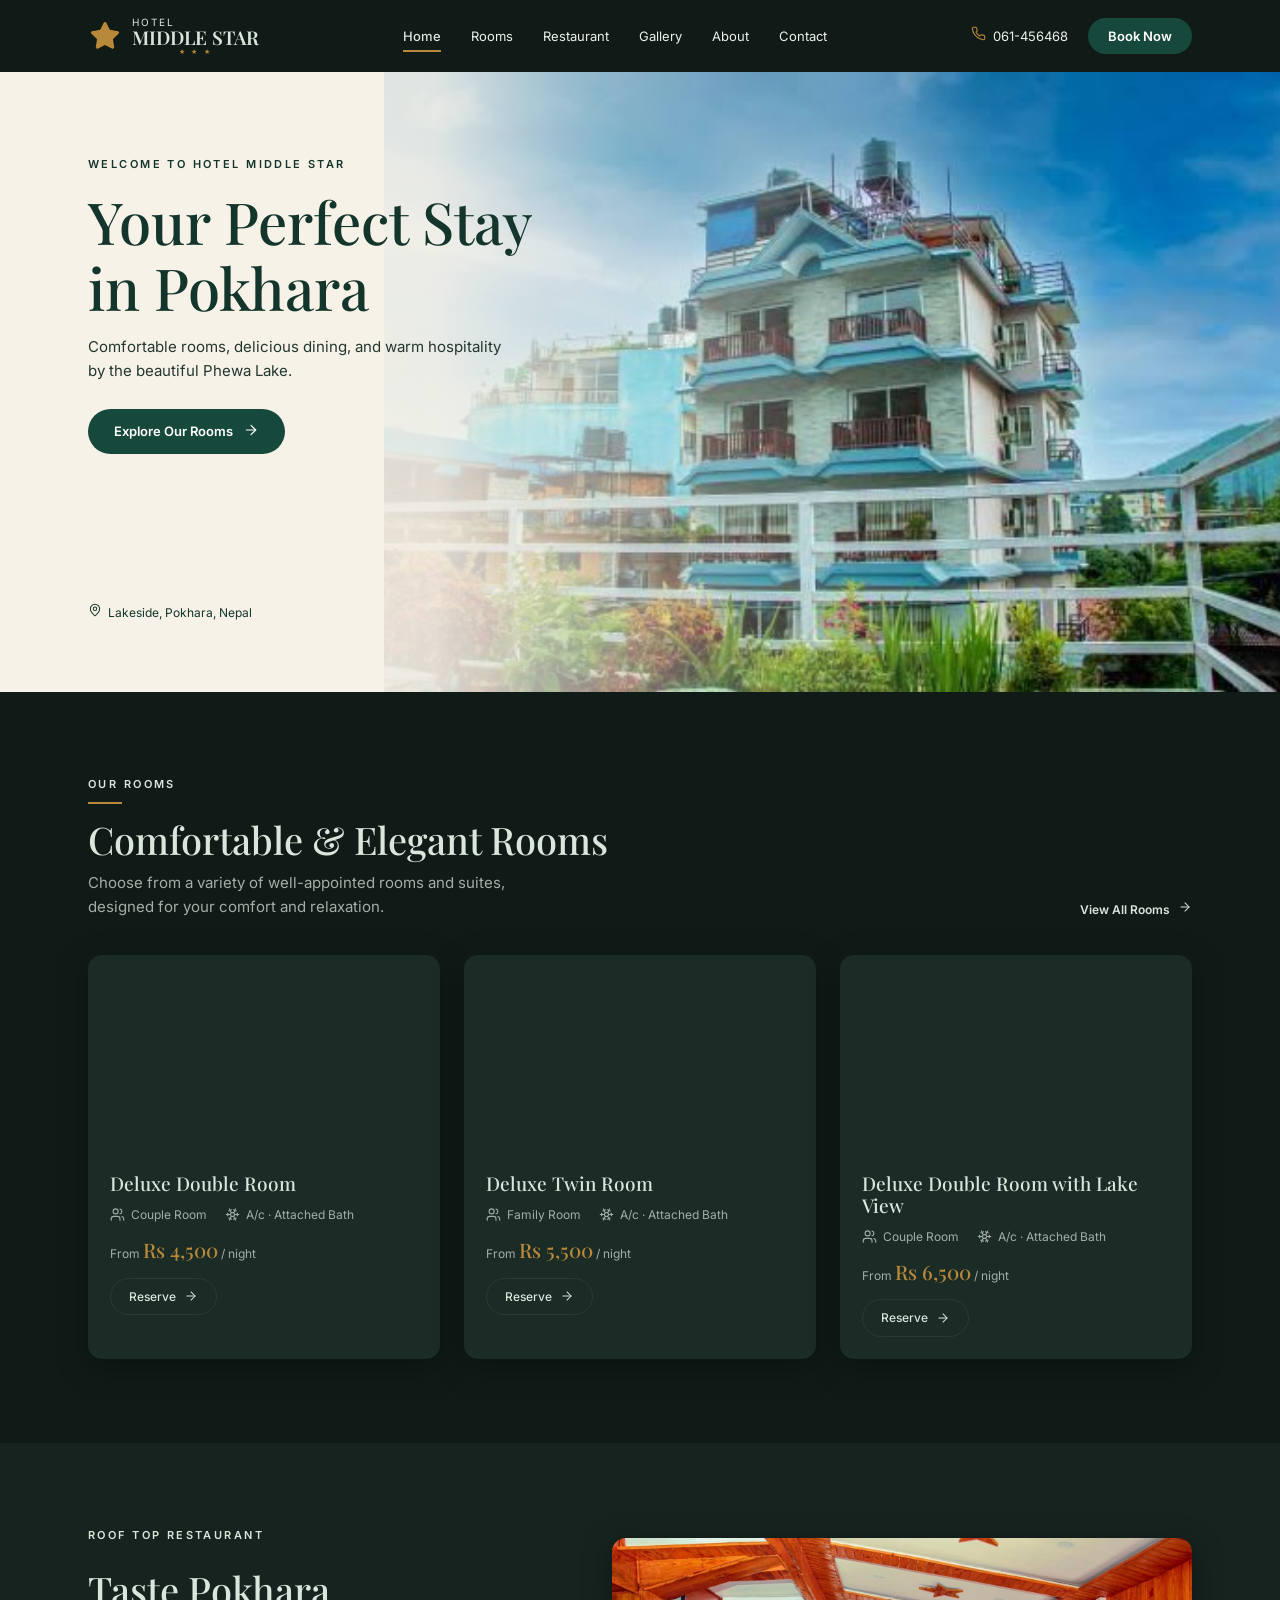
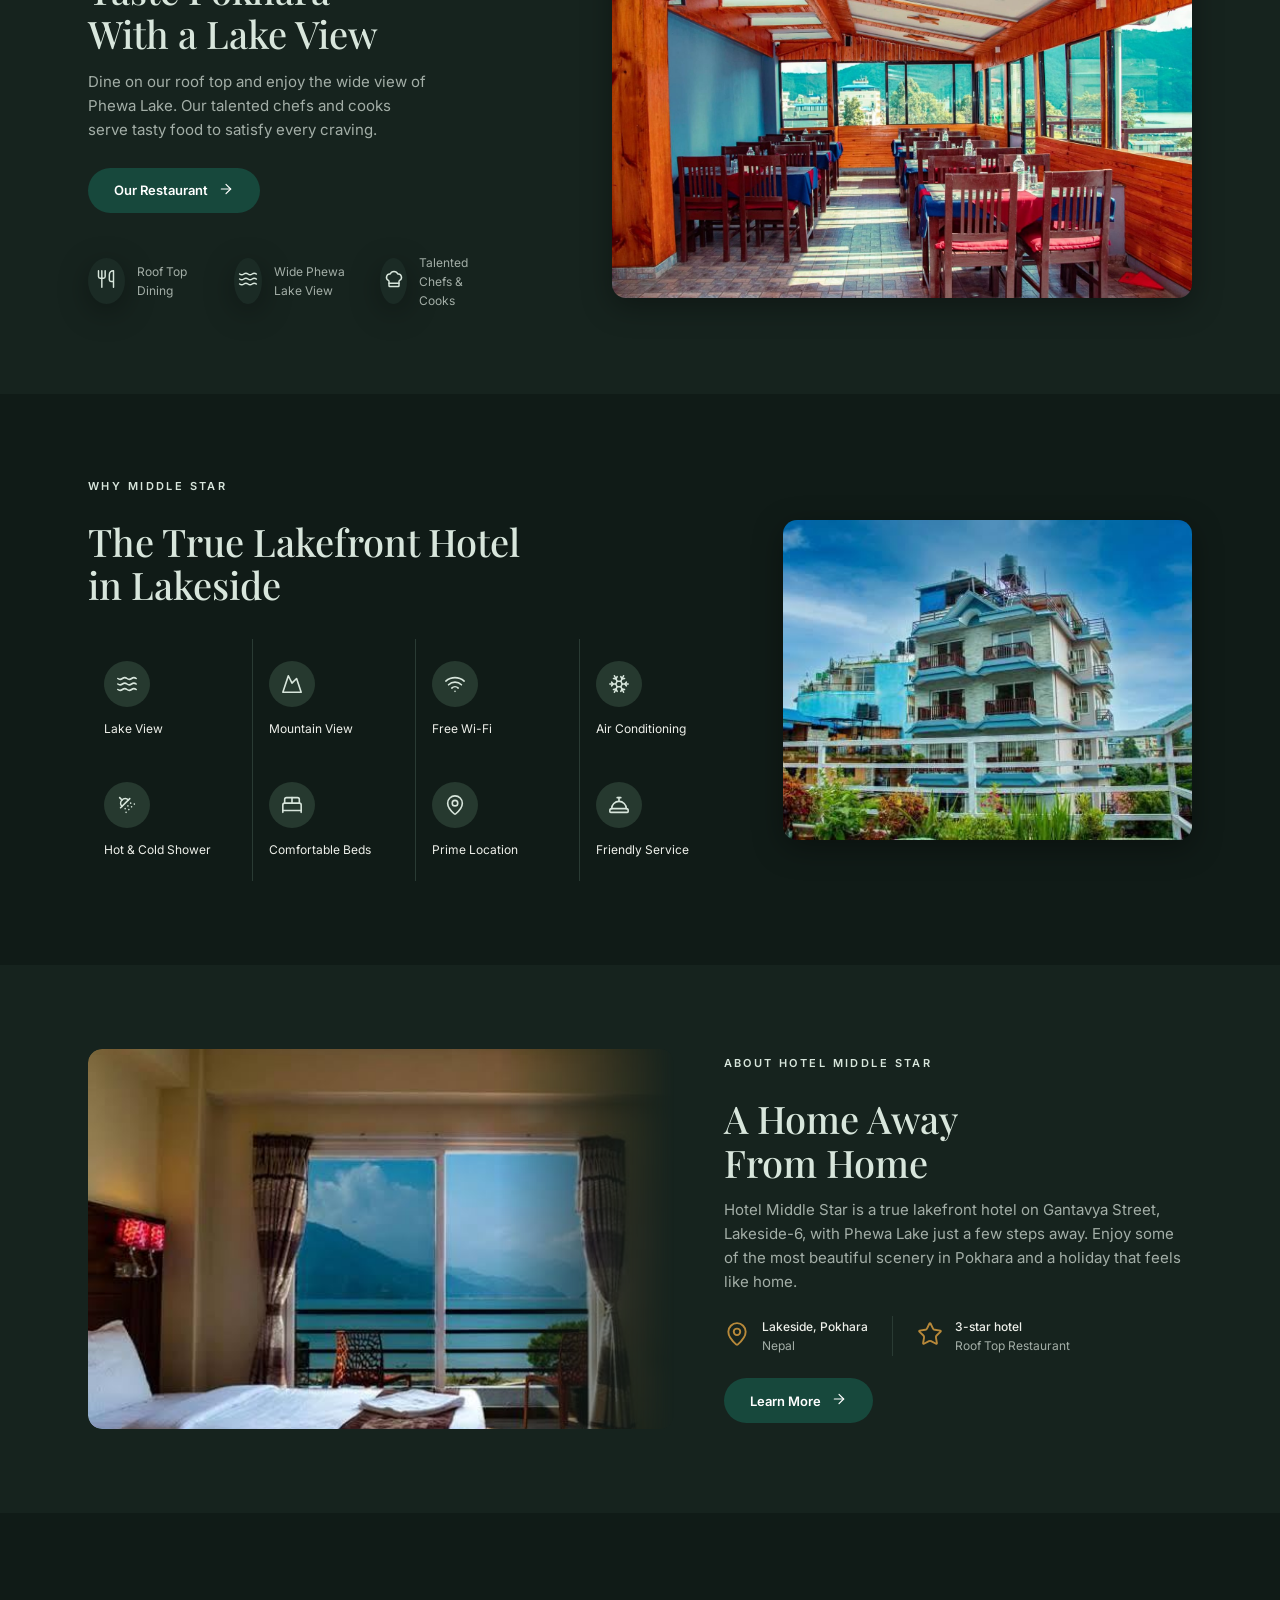
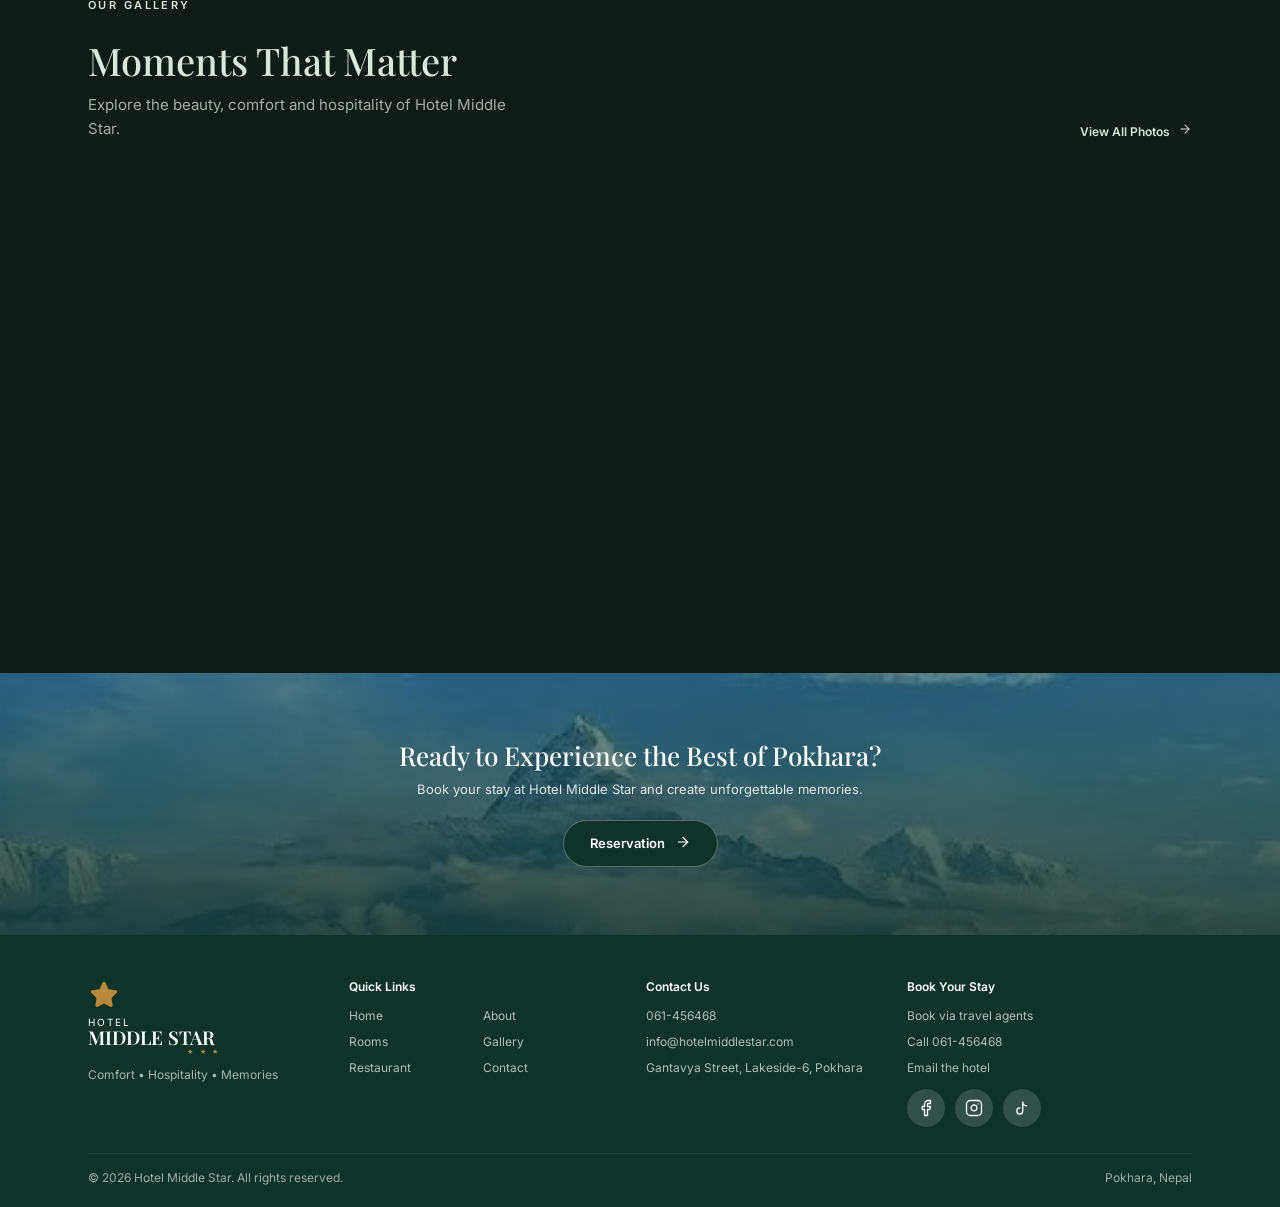
==== index.html @ 72f75390 "Hotel Middle Star" ====
<!DOCTYPE html>
<!--
  HOTEL MIDDLE STAR - PROJECT STRUCTURE
  ------------------------------------------------------------
  PAGES (one HTML file each):
    index.html  rooms.html  restaurant.html  gallery.html  about.html  contact.html  404.html
  The header, footer and booking blocks are repeated in every file: if you change the menu or
  footer, change it in all pages (search for "HEADER" and "FOOTER" comments).

  manifest.webmanifest    makes the site installable as an app
  sw.js                     service worker: offline support
  robots.txt, sitemap.xml search engine files
  assets/
    css/    fonts.css base.css layout.css hero.css photos.css
            components.css animations.css responsive.css   (loaded in this order)
    js/     main.js         animations, menu, gallery, FAQ, offline registration
    images/ logo.png favicon.png icon-*.png and the hotel photos
    fonts/ Inter + Playfair Display (woff2, self-hosted)
-->
<html lang="en">
<head>
  <meta charset="utf-8">
  <meta name="viewport" content="width=device-width, initial-scale=1, viewport-fit=cover">
  <title>Hotel Middle Star – Pokhara</title>
  <meta name="description" content="Hotel Middle Star is a true lakefront hotel on Gantavya Street, Lakeside, Pokhara. Lake-view rooms, a roof top restaurant and easy booking.">
  <meta name="robots" content="index,follow">
  <meta name="referrer" content="strict-origin-when-cross-origin">
  <meta name="theme-color" content="#17483c">
  <link rel="canonical" href="https://www.hotelmiddlestar.com/">
  <link rel="icon" href="assets/images/favicon.png" type="image/png">
  <link rel="apple-touch-icon" href="assets/images/icon-192.png">
  <link rel="manifest" href="manifest.webmanifest">
  
  <meta property="og:type" content="website">
  <meta property="og:site_name" content="Hotel Middle Star">
  <meta property="og:title" content="Hotel Middle Star – Pokhara">
  <meta property="og:description" content="Hotel Middle Star is a true lakefront hotel on Gantavya Street, Lakeside, Pokhara. Lake-view rooms, a roof top restaurant and easy booking.">
  <meta property="og:url" content="https://www.hotelmiddlestar.com/">
  <meta property="og:image" content="https://www.hotelmiddlestar.com/assets/images/hotel-exterior.jpg">
  
  <meta name="twitter:card" content="summary_large_image">
  
  <link rel="preload" href="assets/fonts/inter-latin-400-normal.woff2" as="font" type="font/woff2" crossorigin>
  <link rel="preload" href="assets/fonts/playfair-display-latin-500-normal.woff2" as="font" type="font/woff2" crossorigin>
  
  <!-- Styles: order matters (later files can override earlier ones) -->
  <link rel="stylesheet" href="assets/css/fonts.css">
  <link rel="stylesheet" href="assets/css/base.css">
  <link rel="stylesheet" href="assets/css/layout.css">
  <link rel="stylesheet" href="assets/css/hero.css">
  <link rel="stylesheet" href="assets/css/photos.css">
  <link rel="stylesheet" href="assets/css/components.css">
  <link rel="stylesheet" href="assets/css/animations.css">
  <link rel="stylesheet" href="assets/css/responsive.css">
  
  <noscript>
    <style>
      .rv { opacity: 1 !important; transform: none !important; }
      .iw .sc { clip-path: none !important; }
    </style>
  </noscript>
  
  <!-- Structured data for Google (hotel name, address, phone, amenities) -->
  <script type="application/ld+json">
    {
      "@context": "https://schema.org",
      "@type": "Hotel",
      "name": "Hotel Middle Star",
      "url": "https://www.hotelmiddlestar.com/",
      "description": "A true lakefront hotel on Gantavya Street, Lakeside, Pokhara, with lake-view rooms and a roof top restaurant.",
      "telephone": "+977-61-456468",
      "email": "info@hotelmiddlestar.com",
      "starRating": {
        "@type": "Rating",
        "ratingValue": "3"
      },
      "address": {
        "@type": "PostalAddress",
        "streetAddress": "Gantavya Street, Lakeside-6",
        "addressLocality": "Pokhara",
        "postalCode": "33411",
        "addressCountry": "NP"
      },
      "geo": {
        "@type": "GeoCoordinates",
        "latitude": 28.2168705,
        "longitude": 83.9583793
      },
      "amenityFeature": [
        { "@type": "LocationFeatureSpecification", "name": "Free Wi-Fi", "value": true },
        { "@type": "LocationFeatureSpecification", "name": "Air conditioning", "value": true },
        { "@type": "LocationFeatureSpecification", "name": "Lake view", "value": true },
        { "@type": "LocationFeatureSpecification", "name": "Restaurant", "value": true }
      ],
      "sameAs": [
        "https://www.facebook.com/p/Hotel-Middle-Star-100075423567592/",
        "https://www.instagram.com/hotel_middlestar/",
        "https://www.tiktok.com/@hotelmiddlestarpokhara",
        "https://www.tripadvisor.com/Hotel_Review-g293891-d23712239-Reviews-Hotel_Middle_Star-Pokhara_Gandaki_Zone_Western_Region.html"
      ]
    }
  </script>
</head>
<body class="p-home">

<!--
  HOW TO CHANGE A PHOTO (works the same on every page)
  1. EASIEST: save your new photo in assets/images/ with the SAME file name as the old one
     (for example room-lake-view.jpg). Every page that shows it updates automatically.
  2. NEW NAME: put the photo in assets/images/, open assets/css/photos.css, copy one ".ph-..." rule,
     rename it (e.g. .ph-my-room) and point url() to your file. Then change the class of the photo
     in this file (class="sc ph-my-room").
  Tip: use JPG, 1200-1600 px wide, under 300 KB. Photos are marked "PHOTO:" in the comments below.
-->

<!-- ========== HEADER: logo, desktop menu, hamburger button ========== -->
<header id="hd">
  <div class="w nv">
    <a class="lg" href="index.html">
      <img class="lgi" src="assets/images/logo.png" width="34" height="34" alt="">
      <span><small>HOTEL</small><b>MIDDLE STAR</b><em>★ ★ ★</em></span>
    </a>
    <nav id="nav">
      <a href="index.html" class="on" aria-current="page">Home</a>
      <a href="rooms.html">Rooms</a>
      <a href="restaurant.html">Restaurant</a>
      <a href="gallery.html">Gallery</a>
      <a href="about.html">About</a>
      <a href="contact.html">Contact</a>
      <a class="mbk" href="rooms.html">Book Now</a>
    </nav>
    <div class="rt">
      <a class="tel" href="tel:061456468">
        <i>
          <svg width="15" height="15" viewBox="0 0 24 24" fill="none" stroke="currentColor" stroke-width="1.75" stroke-linecap="round" stroke-linejoin="round" aria-hidden="true">
            <path d="M22 16.92v3a2 2 0 0 1-2.18 2 19.79 19.79 0 0 1-8.63-3.07 19.5 19.5 0 0 1-6-6 19.79 19.79 0 0 1-3.07-8.67A2 2 0 0 1 4.11 2h3a2 2 0 0 1 2 1.72 12.84 12.84 0 0 0 .7 2.81 2 2 0 0 1-.45 2.11L8.09 9.91a16 16 0 0 0 6 6l1.27-1.27a2 2 0 0 1 2.11-.45 12.84 12.84 0 0 0 2.81.7A2 2 0 0 1 22 16.92z"/>
          </svg>
        </i>061-456468
      </a>
      <a class="bt" href="rooms.html">Book Now</a>
      <button id="mb" class="mb" aria-label="Open menu" aria-expanded="false" aria-controls="nav">
        <svg class="i-menu" width="22" height="22" viewBox="0 0 24 24" fill="none" stroke="currentColor" stroke-width="1.75" stroke-linecap="round" stroke-linejoin="round" aria-hidden="true">
          <line x1="4" x2="20" y1="12" y2="12"/>
          <line x1="4" x2="20" y1="6" y2="6"/>
          <line x1="4" x2="20" y1="18" y2="18"/>
        </svg>
        <svg class="i-x" width="22" height="22" viewBox="0 0 24 24" fill="none" stroke="currentColor" stroke-width="1.75" stroke-linecap="round" stroke-linejoin="round" aria-hidden="true">
          <path d="M18 6 6 18"/>
          <path d="m6 6 12 12"/>
        </svg>
      </button>
    </div>
  </div>
</header>

<!-- ========== MAIN ========== -->
<main id="main" class="pt">

  <!-- ========== SECTION: Hero cover ========== -->
  <section class="hero">
    <div class="bg">
      <!-- PHOTO: Hotel building | file: assets/images/hotel-exterior.jpg | change: see "HOW TO CHANGE A PHOTO" at the top of this file -->
      <div class="sc ph-hotel-exterior"></div>
    </div>
    <div class="w ct">
      <span class="ey">Welcome to Hotel Middle Star</span>
      <h1>Your Perfect Stay<br>in Pokhara</h1>
      <p>Comfortable rooms, delicious dining, and warm hospitality by the beautiful Phewa Lake.</p>
      <div class="bs">
        <a class="bt" href="rooms.html">
          Explore Our Rooms 
          <i>
            <svg width="16" height="16" viewBox="0 0 24 24" fill="none" stroke="currentColor" stroke-width="1.75" stroke-linecap="round" stroke-linejoin="round" aria-hidden="true">
              <path d="M5 12h14"/>
              <path d="m12 5 7 7-7 7"/>
            </svg>
          </i>
        </a>
      </div>
      <div class="loc">
        <i>
          <svg width="14" height="14" viewBox="0 0 24 24" fill="none" stroke="currentColor" stroke-width="1.75" stroke-linecap="round" stroke-linejoin="round" aria-hidden="true">
            <path d="M20 10c0 4.993-5.539 10.193-7.399 11.799a1 1 0 0 1-1.202 0C9.539 20.193 4 14.993 4 10a8 8 0 0 1 16 0"/>
            <circle cx="12" cy="10" r="3"/>
          </svg>
        </i>Lakeside, Pokhara, Nepal
      </div>
    </div>
  </section>

  <!-- ========== SECTION: Our Rooms ========== -->
  <section class="sec" id="s-rooms">
    <div class="w">
      <div class="sh rv">
        <div>
          <span class="ey">Our Rooms</span>
          <h2>Comfortable &amp; Elegant Rooms</h2>
          <p class="mu">Choose from a variety of well-appointed rooms and suites, designed for your comfort and relaxation.</p>
        </div>
        <a class="vl" href="rooms.html">
          View All Rooms 
          <i>
            <svg width="14" height="14" viewBox="0 0 24 24" fill="none" stroke="currentColor" stroke-width="1.75" stroke-linecap="round" stroke-linejoin="round" aria-hidden="true">
              <path d="M5 12h14"/>
              <path d="m12 5 7 7-7 7"/>
            </svg>
          </i>
        </a>
      </div>
      <div class="rg">
        <article class="rcd rv" style="--d:.0s">
          <div class="iw">
            <!-- PHOTO: Deluxe double room | file: assets/images/room-deluxe-double.jpg -->
            <div class="sc ph-room-deluxe-double" role="img" aria-label="Deluxe Double Room"></div>
          </div>
          <div class="bd">
            <h3>Deluxe Double Room</h3>
            <div class="mt">
              <span>
                <svg width="15" height="15" viewBox="0 0 24 24" fill="none" stroke="currentColor" stroke-width="1.75" stroke-linecap="round" stroke-linejoin="round" aria-hidden="true">
                  <path d="M16 21v-2a4 4 0 0 0-4-4H6a4 4 0 0 0-4 4v2"/>
                  <circle cx="9" cy="7" r="4"/>
                  <path d="M22 21v-2a4 4 0 0 0-3-3.87"/>
                  <path d="M16 3.13a4 4 0 0 1 0 7.75"/>
                </svg>Couple Room
              </span>
              <span>
                <svg width="15" height="15" viewBox="0 0 24 24" fill="none" stroke="currentColor" stroke-width="1.75" stroke-linecap="round" stroke-linejoin="round" aria-hidden="true">
                  <path d="m10 20-1.25-2.5L6 18"/>
                  <path d="M10 4 8.75 6.5 6 6"/>
                  <path d="m14 20 1.25-2.5L18 18"/>
                  <path d="m14 4 1.25 2.5L18 6"/>
                  <path d="m17 21-3-6h-4"/>
                  <path d="m17 3-3 6 1.5 3"/>
                  <path d="M2 12h6.5L10 9"/>
                  <path d="m20 10-1.5 2 1.5 2"/>
                  <path d="M22 12h-6.5L14 15"/>
                  <path d="m4 10 1.5 2L4 14"/>
                  <path d="m7 21 3-6-1.5-3"/>
                  <path d="m7 3 3 6h4"/>
                </svg>A/c · Attached Bath
              </span>
            </div>
            <div class="mu pr">From <b>Rs 4,500</b> / night</div>
            <a class="ob" href="https://www.booking.com/searchresults.html?ss=Hotel+Middle+Star+Pokhara" target="_blank" rel="noopener noreferrer">
              Reserve 
              <svg width="14" height="14" viewBox="0 0 24 24" fill="none" stroke="currentColor" stroke-width="1.75" stroke-linecap="round" stroke-linejoin="round" aria-hidden="true">
                <path d="M5 12h14"/>
                <path d="m12 5 7 7-7 7"/>
              </svg>
            </a>
          </div>
        </article>

        <article class="rcd rv" style="--d:.12s">
          <div class="iw">
            <!-- PHOTO: Deluxe twin room | file: assets/images/room-deluxe-twin.jpg -->
            <div class="sc ph-room-deluxe-twin" role="img" aria-label="Deluxe Twin Room"></div>
          </div>
          <div class="bd">
            <h3>Deluxe Twin Room</h3>
            <div class="mt">
              <span>
                <svg width="15" height="15" viewBox="0 0 24 24" fill="none" stroke="currentColor" stroke-width="1.75" stroke-linecap="round" stroke-linejoin="round" aria-hidden="true">
                  <path d="M16 21v-2a4 4 0 0 0-4-4H6a4 4 0 0 0-4 4v2"/>
                  <circle cx="9" cy="7" r="4"/>
                  <path d="M22 21v-2a4 4 0 0 0-3-3.87"/>
                  <path d="M16 3.13a4 4 0 0 1 0 7.75"/>
                </svg>Family Room
              </span>
              <span>
                <svg width="15" height="15" viewBox="0 0 24 24" fill="none" stroke="currentColor" stroke-width="1.75" stroke-linecap="round" stroke-linejoin="round" aria-hidden="true">
                  <path d="m10 20-1.25-2.5L6 18"/>
                  <path d="M10 4 8.75 6.5 6 6"/>
                  <path d="m14 20 1.25-2.5L18 18"/>
                  <path d="m14 4 1.25 2.5L18 6"/>
                  <path d="m17 21-3-6h-4"/>
                  <path d="m17 3-3 6 1.5 3"/>
                  <path d="M2 12h6.5L10 9"/>
                  <path d="m20 10-1.5 2 1.5 2"/>
                  <path d="M22 12h-6.5L14 15"/>
                  <path d="m4 10 1.5 2L4 14"/>
                  <path d="m7 21 3-6-1.5-3"/>
                  <path d="m7 3 3 6h4"/>
                </svg>A/c · Attached Bath
              </span>
            </div>
            <div class="mu pr">From <b>Rs 5,500</b> / night</div>
            <a class="ob" href="https://www.booking.com/searchresults.html?ss=Hotel+Middle+Star+Pokhara" target="_blank" rel="noopener noreferrer">
              Reserve 
              <svg width="14" height="14" viewBox="0 0 24 24" fill="none" stroke="currentColor" stroke-width="1.75" stroke-linecap="round" stroke-linejoin="round" aria-hidden="true">
                <path d="M5 12h14"/>
                <path d="m12 5 7 7-7 7"/>
              </svg>
            </a>
          </div>
        </article>

        <article class="rcd rv" style="--d:.24s">
          <div class="iw">
            <!-- PHOTO: Lake-view room | file: assets/images/room-lake-view.jpg -->
            <div class="sc ph-room-lake-view" role="img" aria-label="Deluxe Double Room with Lake View"></div>
          </div>
          <div class="bd">
            <h3>Deluxe Double Room with Lake View</h3>
            <div class="mt">
              <span>
                <svg width="15" height="15" viewBox="0 0 24 24" fill="none" stroke="currentColor" stroke-width="1.75" stroke-linecap="round" stroke-linejoin="round" aria-hidden="true">
                  <path d="M16 21v-2a4 4 0 0 0-4-4H6a4 4 0 0 0-4 4v2"/>
                  <circle cx="9" cy="7" r="4"/>
                  <path d="M22 21v-2a4 4 0 0 0-3-3.87"/>
                  <path d="M16 3.13a4 4 0 0 1 0 7.75"/>
                </svg>Couple Room
              </span>
              <span>
                <svg width="15" height="15" viewBox="0 0 24 24" fill="none" stroke="currentColor" stroke-width="1.75" stroke-linecap="round" stroke-linejoin="round" aria-hidden="true">
                  <path d="m10 20-1.25-2.5L6 18"/>
                  <path d="M10 4 8.75 6.5 6 6"/>
                  <path d="m14 20 1.25-2.5L18 18"/>
                  <path d="m14 4 1.25 2.5L18 6"/>
                  <path d="m17 21-3-6h-4"/>
                  <path d="m17 3-3 6 1.5 3"/>
                  <path d="M2 12h6.5L10 9"/>
                  <path d="m20 10-1.5 2 1.5 2"/>
                  <path d="M22 12h-6.5L14 15"/>
                  <path d="m4 10 1.5 2L4 14"/>
                  <path d="m7 21 3-6-1.5-3"/>
                  <path d="m7 3 3 6h4"/>
                </svg>A/c · Attached Bath
              </span>
            </div>
            <div class="mu pr">From <b>Rs 6,500</b> / night</div>
            <a class="ob" href="https://www.booking.com/searchresults.html?ss=Hotel+Middle+Star+Pokhara" target="_blank" rel="noopener noreferrer">
              Reserve 
              <svg width="14" height="14" viewBox="0 0 24 24" fill="none" stroke="currentColor" stroke-width="1.75" stroke-linecap="round" stroke-linejoin="round" aria-hidden="true">
                <path d="M5 12h14"/>
                <path d="m12 5 7 7-7 7"/>
              </svg>
            </a>
          </div>
        </article>
      </div>
    </div>
  </section>

  <!-- ========== SECTION: Roof Top Restaurant ========== -->
  <section class="sec cr">
    <div class="w dg">
      <div class="rv rl">
        <span class="ey">Roof Top Restaurant</span>
        <h2>Taste Pokhara<br>With a Lake View</h2>
        <p class="mu">Dine on our roof top and enjoy the wide view of Phewa Lake. Our talented chefs and cooks serve tasty food to satisfy every craving.</p>
        <a class="bt" href="restaurant.html">
          Our Restaurant 
          <i>
            <svg width="16" height="16" viewBox="0 0 24 24" fill="none" stroke="currentColor" stroke-width="1.75" stroke-linecap="round" stroke-linejoin="round" aria-hidden="true">
              <path d="M5 12h14"/>
              <path d="m12 5 7 7-7 7"/>
            </svg>
          </i>
        </a>
        <div class="ft">
          <div>
            <span class="cc">
              <i>
                <svg width="20" height="20" viewBox="0 0 24 24" fill="none" stroke="currentColor" stroke-width="1.75" stroke-linecap="round" stroke-linejoin="round" aria-hidden="true">
                  <path d="M3 2v7c0 1.1.9 2 2 2h4a2 2 0 0 0 2-2V2"/>
                  <path d="M7 2v20"/>
                  <path d="M21 15V2a5 5 0 0 0-5 5v6c0 1.1.9 2 2 2h3Zm0 0v7"/>
                </svg>
              </i>
            </span>Roof Top Dining
          </div>
          <div>
            <span class="cc">
              <i>
                <svg width="20" height="20" viewBox="0 0 24 24" fill="none" stroke="currentColor" stroke-width="1.75" stroke-linecap="round" stroke-linejoin="round" aria-hidden="true">
                  <path d="M2 6c.6.5 1.2 1 2.5 1C7 7 7 5 9.5 5c2.6 0 2.4 2 5 2 2.5 0 2.5-2 5-2 1.3 0 1.9.5 2.5 1"/>
                  <path d="M2 12c.6.5 1.2 1 2.5 1 2.5 0 2.5-2 5-2 2.6 0 2.4 2 5 2 2.5 0 2.5-2 5-2 1.3 0 1.9.5 2.5 1"/>
                  <path d="M2 18c.6.5 1.2 1 2.5 1 2.5 0 2.5-2 5-2 2.6 0 2.4 2 5 2 2.5 0 2.5-2 5-2 1.3 0 1.9.5 2.5 1"/>
                </svg>
              </i>
            </span>Wide Phewa Lake View
          </div>
          <div>
            <span class="cc">
              <i>
                <svg width="20" height="20" viewBox="0 0 24 24" fill="none" stroke="currentColor" stroke-width="1.75" stroke-linecap="round" stroke-linejoin="round" aria-hidden="true">
                  <path d="M17 21a1 1 0 0 0 1-1v-5.35c0-.457.316-.844.727-1.041a4 4 0 0 0-2.134-7.589 5 5 0 0 0-9.186 0 4 4 0 0 0-2.134 7.588c.411.198.727.585.727 1.041V20a1 1 0 0 0 1 1Z"/>
                  <path d="M6 17h12"/>
                </svg>
              </i>
            </span>Talented Chefs &amp; Cooks
          </div>
        </div>
      </div>
      <div class="rv rr">
        <!-- PHOTO: Roof top restaurant | file: assets/images/restaurant-rooftop.jpg -->
        <div class="sc ph-restaurant-rooftop big" role="img" aria-label="Roof top restaurant with lake and mountain views"></div>
      </div>
    </div>
  </section>

  <!-- ========== SECTION: Why Middle Star ========== -->
  <section class="sec">
    <div class="w fa">
      <div class="rv rl">
        <span class="ey">Why Middle Star</span>
        <h2>The True Lakefront Hotel<br>in Lakeside</h2>
        <div class="fg">
          <div class="fi rv" style="--d:.0s">
            <span class="cc">
              <svg width="22" height="22" viewBox="0 0 24 24" fill="none" stroke="currentColor" stroke-width="1.75" stroke-linecap="round" stroke-linejoin="round" aria-hidden="true">
                <path d="M2 6c.6.5 1.2 1 2.5 1C7 7 7 5 9.5 5c2.6 0 2.4 2 5 2 2.5 0 2.5-2 5-2 1.3 0 1.9.5 2.5 1"/>
                <path d="M2 12c.6.5 1.2 1 2.5 1 2.5 0 2.5-2 5-2 2.6 0 2.4 2 5 2 2.5 0 2.5-2 5-2 1.3 0 1.9.5 2.5 1"/>
                <path d="M2 18c.6.5 1.2 1 2.5 1 2.5 0 2.5-2 5-2 2.6 0 2.4 2 5 2 2.5 0 2.5-2 5-2 1.3 0 1.9.5 2.5 1"/>
              </svg>
            </span>Lake View
          </div>
          <div class="fi rv" style="--d:.08s">
            <span class="cc">
              <svg width="22" height="22" viewBox="0 0 24 24" fill="none" stroke="currentColor" stroke-width="1.75" stroke-linecap="round" stroke-linejoin="round" aria-hidden="true">
                <path d="m8 3 4 8 5-5 5 15H2L8 3z"/>
              </svg>
            </span>Mountain View
          </div>
          <div class="fi rv" style="--d:.16s">
            <span class="cc">
              <svg width="22" height="22" viewBox="0 0 24 24" fill="none" stroke="currentColor" stroke-width="1.75" stroke-linecap="round" stroke-linejoin="round" aria-hidden="true">
                <path d="M12 20h.01"/>
                <path d="M2 8.82a15 15 0 0 1 20 0"/>
                <path d="M5 12.859a10 10 0 0 1 14 0"/>
                <path d="M8.5 16.429a5 5 0 0 1 7 0"/>
              </svg>
            </span>Free Wi-Fi
          </div>
          <div class="fi rv" style="--d:.24s">
            <span class="cc">
              <svg width="22" height="22" viewBox="0 0 24 24" fill="none" stroke="currentColor" stroke-width="1.75" stroke-linecap="round" stroke-linejoin="round" aria-hidden="true">
                <path d="m10 20-1.25-2.5L6 18"/>
                <path d="M10 4 8.75 6.5 6 6"/>
                <path d="m14 20 1.25-2.5L18 18"/>
                <path d="m14 4 1.25 2.5L18 6"/>
                <path d="m17 21-3-6h-4"/>
                <path d="m17 3-3 6 1.5 3"/>
                <path d="M2 12h6.5L10 9"/>
                <path d="m20 10-1.5 2 1.5 2"/>
                <path d="M22 12h-6.5L14 15"/>
                <path d="m4 10 1.5 2L4 14"/>
                <path d="m7 21 3-6-1.5-3"/>
                <path d="m7 3 3 6h4"/>
              </svg>
            </span>Air Conditioning
          </div>
          <div class="fi rv" style="--d:.0s">
            <span class="cc">
              <svg width="22" height="22" viewBox="0 0 24 24" fill="none" stroke="currentColor" stroke-width="1.75" stroke-linecap="round" stroke-linejoin="round" aria-hidden="true">
                <path d="m4 4 2.5 2.5"/>
                <path d="M13.5 6.5a4.95 4.95 0 0 0-7 7"/>
                <path d="M15 5 5 15"/>
                <path d="M14 17v.01"/>
                <path d="M10 16v.01"/>
                <path d="M13 13v.01"/>
                <path d="M16 10v.01"/>
                <path d="M11 20v.01"/>
                <path d="M17 14v.01"/>
                <path d="M20 11v.01"/>
              </svg>
            </span>Hot &amp; Cold Shower
          </div>
          <div class="fi rv" style="--d:.08s">
            <span class="cc">
              <svg width="22" height="22" viewBox="0 0 24 24" fill="none" stroke="currentColor" stroke-width="1.75" stroke-linecap="round" stroke-linejoin="round" aria-hidden="true">
                <path d="M2 20v-8a2 2 0 0 1 2-2h16a2 2 0 0 1 2 2v8"/>
                <path d="M4 10V6a2 2 0 0 1 2-2h12a2 2 0 0 1 2 2v4"/>
                <path d="M12 4v6"/>
                <path d="M2 18h20"/>
              </svg>
            </span>Comfortable Beds
          </div>
          <div class="fi rv" style="--d:.16s">
            <span class="cc">
              <svg width="22" height="22" viewBox="0 0 24 24" fill="none" stroke="currentColor" stroke-width="1.75" stroke-linecap="round" stroke-linejoin="round" aria-hidden="true">
                <path d="M20 10c0 4.993-5.539 10.193-7.399 11.799a1 1 0 0 1-1.202 0C9.539 20.193 4 14.993 4 10a8 8 0 0 1 16 0"/>
                <circle cx="12" cy="10" r="3"/>
              </svg>
            </span>Prime Location
          </div>
          <div class="fi rv" style="--d:.24s">
            <span class="cc">
              <svg width="22" height="22" viewBox="0 0 24 24" fill="none" stroke="currentColor" stroke-width="1.75" stroke-linecap="round" stroke-linejoin="round" aria-hidden="true">
                <path d="M3 20a1 1 0 0 1-1-1v-1a2 2 0 0 1 2-2h16a2 2 0 0 1 2 2v1a1 1 0 0 1-1 1Z"/>
                <path d="M20 16a8 8 0 1 0-16 0"/>
                <path d="M12 4v4"/>
                <path d="M10 4h4"/>
              </svg>
            </span>Friendly Service
          </div>
        </div>
      </div>
      <div class="pw rv rr">
        <div class="pol">
          <!-- PHOTO: Hotel building | file: assets/images/hotel-exterior.jpg -->
          <div class="sc ph-hotel-exterior" role="img" aria-label="Hotel Middle Star building"></div>
        </div>
      </div>
    </div>
  </section>

  <!-- ========== SECTION: About Hotel Middle Star ========== -->
  <section class="sec cr">
    <div class="w ab">
      <div class="rv rl">
        <!-- PHOTO: Lake-view room | file: assets/images/room-lake-view.jpg -->
        <div class="sc ph-room-lake-view" style="background-position:center 30%" role="img" aria-label="Lake and mountain view from a Hotel Middle Star room"></div>
      </div>
      <div class="rv rr">
        <span class="ey">About Hotel Middle Star</span>
        <h2>A Home Away<br>From Home</h2>
        <p class="mu">Hotel Middle Star is a true lakefront hotel on Gantavya Street, Lakeside-6, with Phewa Lake just a few steps away. Enjoy some of the most beautiful scenery in Pokhara and a holiday that feels like home.</p>
        <div class="ap">
          <div>
            <i>
              <svg width="26" height="26" viewBox="0 0 24 24" fill="none" stroke="currentColor" stroke-width="1.75" stroke-linecap="round" stroke-linejoin="round" aria-hidden="true">
                <path d="M20 10c0 4.993-5.539 10.193-7.399 11.799a1 1 0 0 1-1.202 0C9.539 20.193 4 14.993 4 10a8 8 0 0 1 16 0"/>
                <circle cx="12" cy="10" r="3"/>
              </svg>
            </i>
            <span><b>Lakeside, Pokhara</b>Nepal</span>
          </div>
          <hr>
          <div>
            <i>
              <svg width="26" height="26" viewBox="0 0 24 24" fill="none" stroke="currentColor" stroke-width="1.75" stroke-linecap="round" stroke-linejoin="round" aria-hidden="true">
                <path d="M11.525 2.295a.53.53 0 0 1 .95 0l2.31 4.679a2.123 2.123 0 0 0 1.595 1.16l5.166.756a.53.53 0 0 1 .294.904l-3.736 3.638a2.123 2.123 0 0 0-.611 1.878l.882 5.14a.53.53 0 0 1-.771.56l-4.618-2.428a2.122 2.122 0 0 0-1.973 0L6.396 21.01a.53.53 0 0 1-.77-.56l.881-5.139a2.122 2.122 0 0 0-.611-1.879L2.16 9.795a.53.53 0 0 1 .294-.906l5.165-.755a2.122 2.122 0 0 0 1.597-1.16z"/>
              </svg>
            </i>
            <span><b>3-star hotel</b>Roof Top Restaurant</span>
          </div>
        </div>
        <a class="bt" href="about.html">
          Learn More 
          <i>
            <svg width="16" height="16" viewBox="0 0 24 24" fill="none" stroke="currentColor" stroke-width="1.75" stroke-linecap="round" stroke-linejoin="round" aria-hidden="true">
              <path d="M5 12h14"/>
              <path d="m12 5 7 7-7 7"/>
            </svg>
          </i>
        </a>
      </div>
    </div>
  </section>

  <!-- ========== SECTION: Our Gallery ========== -->
  <section class="sec" id="s-gallery">
    <div class="w">
      <div class="sh rv">
        <div>
          <span class="ey">Our Gallery</span>
          <h2>Moments That Matter</h2>
          <p class="mu">Explore the beauty, comfort and hospitality of Hotel Middle Star.</p>
        </div>
        <a class="vl" href="gallery.html">
          View All Photos 
          <i>
            <svg width="14" height="14" viewBox="0 0 24 24" fill="none" stroke="currentColor" stroke-width="1.75" stroke-linecap="round" stroke-linejoin="round" aria-hidden="true">
              <path d="M5 12h14"/>
              <path d="m12 5 7 7-7 7"/>
            </svg>
          </i>
        </a>
      </div>
      <div class="gf" id="gf">
        <button class="chip on" data-f="All">All</button>
        <button class="chip" data-f="Rooms">Rooms</button>
        <button class="chip" data-f="Dining">Restaurant &amp; Bar</button>
        <button class="chip" data-f="Hotel">Hotel</button>
      </div>

      <!-- GALLERY: HOW TO ADD, CHANGE OR REMOVE A PHOTO -->
      <div class="gg" id="gg">
        <!-- PHOTO: Lake view room | category: Rooms | file: assets/images/room-lake-view.jpg -->
        <button class="iw rv" data-c="Rooms" style="--d:.0s" aria-label="View photo: Lake view room">
          <div class="sc ph-room-lake-view"></div>
          <span class="cap">Lake view room</span>
        </button>
        
        <!-- PHOTO: Hotel Middle Star, Lakeside | category: Hotel | file: assets/images/hotel-exterior.jpg -->
        <button class="iw rv" data-c="Hotel" style="--d:.08s" aria-label="View photo: Hotel Middle Star, Lakeside">
          <div class="sc ph-hotel-exterior"></div>
          <span class="cap">Hotel Middle Star, Lakeside</span>
        </button>
        
        <!-- PHOTO: Roof top restaurant | category: Dining | file: assets/images/restaurant-rooftop.jpg -->
        <button class="iw rv" data-c="Dining" style="--d:.16s" aria-label="View photo: Roof top restaurant">
          <div class="sc ph-restaurant-rooftop"></div>
          <span class="cap">Roof top restaurant</span>
        </button>
        
        <!-- PHOTO: Deluxe double room | category: Rooms | file: assets/images/room-deluxe-double.jpg -->
        <button class="iw rv" data-c="Rooms" style="--d:.24s" aria-label="View photo: Deluxe double room">
          <div class="sc ph-room-deluxe-double"></div>
          <span class="cap">Deluxe double room</span>
        </button>
        
        <!-- PHOTO: Deluxe twin room | category: Rooms | file: assets/images/room-deluxe-twin.jpg -->
        <button class="iw rv gm" data-c="Rooms" style="--d:.0s" aria-label="View photo: Deluxe twin room">
          <div class="sc ph-room-deluxe-twin"></div>
          <span class="cap">Deluxe twin room</span>
        </button>
        
        <!-- PHOTO: Roof top bar | category: Dining | file: assets/images/bar-rooftop.jpg -->
        <button class="iw rv gm" data-c="Dining" style="--d:.08s" aria-label="View photo: Roof top bar">
          <div class="sc ph-bar-rooftop"></div>
          <span class="cap">Roof top bar</span>
        </button>
      </div>
    </div>
  </section>

  <!-- ========== SECTION: Call to action ========== -->
  <section class="cta">
  <div class="sc ph-cta cta-photo"></div>

  <div class="w rv">
    <h2>Ready to Experience the Best of Pokhara?</h2>
    <p>Book your stay at Hotel Middle Star and create unforgettable memories.</p>
    <a class="bt" href="https://www.booking.com/searchresults.html?ss=Hotel+Middle+Star+Pokhara" target="_blank" rel="noopener noreferrer">
      Reservation
      <i><svg width="16" height="16" viewBox="0 0 24 24" fill="none" stroke="currentColor" stroke-width="1.75" stroke-linecap="round" stroke-linejoin="round" aria-hidden="true"><path d="M5 12h14"/><path d="m12 5 7 7-7 7"/></svg></i>
    </a>
  </div>
</section>

</main>

<!-- ========== FOOTER: quick links, contact, booking and social links ========== -->
<footer>
  <div class="w rv">
    <div class="fo">
      <div>
        <a class="lg" href="index.html" style="opacity:1">
          <img class="lgi" src="assets/images/logo.png" width="32" height="32" alt="">
          <span><small>HOTEL</small><b>MIDDLE STAR</b><em>★ ★ ★</em></span>
        </a>
        <p>Comfort • Hospitality • Memories</p>
      </div>
      <div>
        <h4>Quick Links</h4>
        <div class="q2">
          <div>
            <a href="index.html">Home</a>
            <a href="rooms.html">Rooms</a>
            <a href="restaurant.html">Restaurant</a>
          </div>
          <div>
            <a href="about.html">About</a>
            <a href="gallery.html">Gallery</a>
            <a href="contact.html">Contact</a>
          </div>
        </div>
      </div>
      <div>
        <h4>Contact Us</h4>
        <a>061-456468</a>
        <a>info@hotelmiddlestar.com</a>
        <a>Gantavya Street, Lakeside-6, Pokhara</a>
      </div>
      <div>
        <h4>Book Your Stay</h4>
        <a href="rooms.html">Book via travel agents</a>
        <a href="tel:+97761456468">Call 061-456468</a>
        <a href="mailto:info@hotelmiddlestar.com">Email the hotel</a>
        <div class="sl" style="margin-top:12px">
          <a href="https://www.facebook.com/p/Hotel-Middle-Star-100075423567592/" target="_blank" rel="noopener noreferrer" aria-label="Facebook">
            <svg width="18" height="18" viewBox="0 0 24 24" fill="none" stroke="currentColor" stroke-width="1.75" stroke-linecap="round" stroke-linejoin="round" aria-hidden="true">
              <path d="M18 2h-3a5 5 0 0 0-5 5v3H7v4h3v8h4v-8h3l1-4h-4V7a1 1 0 0 1 1-1h3z"/>
            </svg>
          </a>
          <a href="https://www.instagram.com/hotel_middlestar/" target="_blank" rel="noopener noreferrer" aria-label="Instagram">
            <svg width="18" height="18" viewBox="0 0 24 24" fill="none" stroke="currentColor" stroke-width="1.75" stroke-linecap="round" stroke-linejoin="round" aria-hidden="true">
              <rect width="20" height="20" x="2" y="2" rx="5" ry="5"/>
              <path d="M16 11.37A4 4 0 1 1 12.63 8 4 4 0 0 1 16 11.37z"/>
              <line x1="17.5" x2="17.51" y1="6.5" y2="6.5"/>
            </svg>
          </a>
          <a href="https://www.tiktok.com/@hotelmiddlestarpokhara" target="_blank" rel="noopener noreferrer" aria-label="TikTok">
            <svg width="18" height="18" viewBox="0 0 24 24" fill="none" stroke="currentColor" stroke-width="1.75" stroke-linecap="round" stroke-linejoin="round" aria-hidden="true">
              <path d="M9 12a4 4 0 1 0 4 4V4a5 5 0 0 0 5 5"/>
            </svg>
          </a>
        </div>
      </div>
    </div>
    <div class="cp">
      <span>© 2026 Hotel Middle Star. All rights reserved.</span>
      <span>Pokhara, Nepal</span>
    </div>
  </div>
</footer>

<!-- ========== PHOTO LIGHTBOX (opened from the gallery) ========== -->
<div id="lb" role="dialog" aria-modal="true" aria-label="Photo viewer" hidden>
  <button id="lbx" aria-label="Close">
    <svg width="20" height="20" viewBox="0 0 24 24" fill="none" stroke="currentColor" stroke-width="1.75" stroke-linecap="round" stroke-linejoin="round" aria-hidden="true">
      <path d="M18 6 6 18"/>
      <path d="m6 6 12 12"/>
    </svg>
  </button>
  <button id="lbp" aria-label="Previous photo">
    <svg width="22" height="22" viewBox="0 0 24 24" fill="none" stroke="currentColor" stroke-width="1.75" stroke-linecap="round" stroke-linejoin="round" aria-hidden="true">
      <path d="m15 18-6-6 6-6"/>
    </svg>
  </button>
  <div id="lbi" class="sc"></div>
  <button id="lbn" aria-label="Next photo">
    <svg width="22" height="22" viewBox="0 0 24 24" fill="none" stroke="currentColor" stroke-width="1.75" stroke-linecap="round" stroke-linejoin="round" aria-hidden="true">
      <path d="m9 18 6-6-6-6"/>
    </svg>
  </button>
  <p id="lbc"></p>
</div>

<script src="assets/js/main.js"></script>
</body>
</html>
---- assets/css/fonts.css ----
/* =====================================================
   fonts.css - self-hosted web fonts
   ===================================================== */

@font-face{font-family:"Inter";font-style:normal;font-weight:400;font-display:swap;src:url("../fonts/inter-latin-400-normal.woff2") format("woff2");unicode-range:U+0000-00FF,U+0131,U+0152-0153,U+02BB-02BC,U+02C6,U+02DA,U+02DC,U+2000-206F,U+2074,U+20AC,U+2122,U+2191,U+2193,U+2212,U+2215,U+FEFF,U+FFFD}
@font-face{font-family:"Inter";font-style:normal;font-weight:500;font-display:swap;src:url("../fonts/inter-latin-500-normal.woff2") format("woff2");unicode-range:U+0000-00FF,U+0131,U+0152-0153,U+02BB-02BC,U+02C6,U+02DA,U+02DC,U+2000-206F,U+2074,U+20AC,U+2122,U+2191,U+2193,U+2212,U+2215,U+FEFF,U+FFFD}
@font-face{font-family:"Inter";font-style:normal;font-weight:600;font-display:swap;src:url("../fonts/inter-latin-600-normal.woff2") format("woff2");unicode-range:U+0000-00FF,U+0131,U+0152-0153,U+02BB-02BC,U+02C6,U+02DA,U+02DC,U+2000-206F,U+2074,U+20AC,U+2122,U+2191,U+2193,U+2212,U+2215,U+FEFF,U+FFFD}
@font-face{font-family:"Playfair Display";font-style:normal;font-weight:500;font-display:swap;src:url("../fonts/playfair-display-latin-500-normal.woff2") format("woff2");unicode-range:U+0000-00FF,U+0131,U+0152-0153,U+02BB-02BC,U+02C6,U+02DA,U+02DC,U+2000-206F,U+2074,U+20AC,U+2122,U+2191,U+2193,U+2212,U+2215,U+FEFF,U+FFFD}
@font-face{font-family:"Playfair Display";font-style:normal;font-weight:600;font-display:swap;src:url("../fonts/playfair-display-latin-600-normal.woff2") format("woff2");unicode-range:U+0000-00FF,U+0131,U+0152-0153,U+02BB-02BC,U+02C6,U+02DA,U+02DC,U+2000-206F,U+2074,U+20AC,U+2122,U+2191,U+2193,U+2212,U+2215,U+FEFF,U+FFFD}
---- assets/css/base.css ----
/* =====================================================
   base.css - Design tokens (colours, spacing, shadows), reset, typography and buttons. Light and dark themes live here.
   ===================================================== */

:root {
  --g: #17483c;
  --gd: #0f3329;
  --h: #17483c;
  --c: #f7f2e8;
  --bg: #fff;
  --cd: #fff;
  --au: #b8893a;
  --ink: #1f2d28;
  --mu: #6c766f;
  --ln: #e9e5db;
  --ic: #f0e7d2; /* icon circles: cream */
  --sg: #f2ead8; /* booking-agents band: cream */
  --sh: 0 8px 30px rgba(30, 50, 40, .08);
  box-sizing: border-box;
  padding-top: env(safe-area-inset-top, 0px);
  padding-bottom: env(safe-area-inset-bottom, 0px)
}

@media(prefers-color-scheme:light) {
  :root:not([data-theme="light"]) {
    --h: #d8e6dc;
    --c: #16231e;
    --bg: #101b17;
    --cd: #1b2b25;
    --ink: #eef0ea;
    --mu: #a3aea7;
    --ln: #2a3b34;
    --ic: #26392f;
    --sg: #142019;
    --sh: 0 8px 30px rgba(0, 0, 0, .35)
  }
}

* {
  box-sizing: border-box;
  margin: 0
}

html {
  scroll-behavior: smooth;
  scroll-padding-top: 80px
}

body {
  font: 15px/1.6 Inter, system-ui, sans-serif;
  background: var(--bg);
  color: var(--ink)
}

h1,
h2,
h3 {
  font-family: 'Playfair Display', Georgia, serif;
  font-weight: 500;
  color: var(--h);
  line-height: 1.15
}

h1 {
  font-size: clamp(36px, 5.5vw, 58px)
}

h2 {
  font-size: clamp(26px, 3.4vw, 38px)
}

h3 {
  font-size: 19px
}

a {
  color: inherit;
  text-decoration: none
}

[hidden] {
  display: none !important
}

.w {
  max-width: 1160px;
  margin: 0 auto;
  padding: 0 28px
}

.ey {
  display: block;
  font-size: 11px;
  letter-spacing: .22em;
  text-transform: uppercase;
  font-weight: 600;
  color: var(--h);
  margin-bottom: 14px
}

.mu {
  color: var(--mu)
}

svg {
  flex: none
}

.bt {
  display: inline-flex;
  align-items: center;
  gap: 10px;
  background: var(--g);
  color: #fff;
  border-radius: 999px;
  padding: 13px 26px;
  font: 600 13px Inter;
  border: 0;
  cursor: pointer;
  transition: .3s
}

.bt:hover {
  background: var(--gd);
  transform: translateY(-2px);
  box-shadow: 0 8px 20px rgba(29, 74, 59, .35)
}

.bt svg,
.ob svg,
.vl svg {
  transition: .3s
}

.bt:hover svg,
.ob:hover svg,
.vl:hover svg {
  transform: translateX(4px)
}

.ob {
  display: inline-flex;
  align-items: center;
  gap: 8px;
  border: 1px solid var(--ln);
  border-radius: 999px;
  padding: 8px 18px;
  font-size: 12px;
  font-weight: 500;
  color: var(--h);
  transition: .3s
}

.ob:hover {
  background: var(--g);
  color: #fff;
  border-color: var(--g)
}

html {
  overflow-x: clip
}

svg {
  max-width: 100%
}

:root[data-theme="dark"] {
  --h: #d8e6dc;
  --c: #16231e;
  --bg: #101b17;
  --cd: #1b2b25;
  --ink: #eef0ea;
  --mu: #a3aea7;
  --ln: #2a3b34;
  --ic: #26392f;
  --sg: #142019;
  --sh: 0 8px 30px rgba(0, 0, 0, .35)
}
---- assets/css/layout.css ----
/* =====================================================
   layout.css - Page scaffolding: header, navigation (incl. mobile hamburger menu), section spacing, call-to-action band and footer.
   ===================================================== */

header {
  position: sticky;
  top: 0;
  z-index: 20;
  background: var(--bg);
  transition: .3s
}

.nv {
  display: flex;
  align-items: center;
  justify-content: space-between;
  gap: 20px;
  height: 72px
}

.lg {
  display: flex;
  align-items: center;
  gap: 10px;
  color: var(--h)
}

.lg span {
  display: grid;
  line-height: 1.05;
  font-family: 'Playfair Display', serif
}

.lg small {
  font: 10px Inter;
  letter-spacing: .2em
}

.lg b {
  font-size: 19px;
  font-weight: 600
}

.lg em {
  font-size: 7px;
  color: var(--au);
  letter-spacing: .3em;
  font-style: normal;
  text-align: center
}


nav {
  display: flex;
  gap: 30px
}

nav a {
  font-size: 13px;
  padding: 8px 0;
  position: relative
}

nav a:after {
  content: "";
  position: absolute;
  left: 0;
  bottom: 2px;
  height: 2px;
  width: 0;
  background: var(--au);
  transition: .3s
}

nav a:hover:after,
nav a.on:after {
  width: 100%
}

nav a.on {
  color: var(--h);
  font-weight: 500
}

.rt {
  display: flex;
  align-items: center;
  gap: 20px
}

.tel {
  display: flex;
  gap: 7px;
  align-items: center;
  font-size: 13px
}

.tel svg {
  color: var(--au)
}

.rt .bt {
  padding: 10px 20px
}

.sec {
  padding: 84px 0
}

.cr {
  background: var(--c)
}

.sh {
  display: flex;
  justify-content: space-between;
  align-items: flex-end;
  gap: 20px;
  margin-bottom: 36px
}

.sh p {
  max-width: 420px;
  margin-top: 10px
}

.vl {
  display: flex;
  gap: 8px;
  align-items: center;
  font-size: 12px;
  font-weight: 600;
  color: var(--h)
}

.cta {
  position: relative;
  text-align: center;
  padding: 68px 0;
  color: #fff;
  overflow: hidden;
  background: linear-gradient(180deg, #3d8b94, #17483c)
}

.cta:before {
  content: "";
  position: absolute;
  inset: 0;
  background: rgba(255, 255, 255, .14);
  clip-path: polygon(0 100%, 0 60%, 12% 40%, 26% 62%, 45% 30%, 60% 58%, 78% 36%, 100% 62%, 100% 100%)
}

.cta .w {
  position: relative
}

.cta h2 {
  color: #fff;
  font-size: 26px
}

.cta p {
  opacity: .85;
  font-size: 13px;
  margin: 8px 0 20px
}

.cta .bt {
  background: var(--gd);
  border: 1px solid rgba(255, 255, 255, .3)
}

footer {
  background: #0f3329;
  color: #d4e3da;
  padding: 44px 0 20px;
  font-size: 12px
}

.fo {
  display: grid;
  grid-template-columns: 1.3fr 1.5fr 1.3fr 1.6fr;
  gap: 30px
}

.fo .lg {
  color: #fff
}

.fo p {
  opacity: .75;
  margin-top: 10px
}

footer h4 {
  font: 600 12px Inter;
  color: #fff;
  margin-bottom: 12px
}

.fo a {
  display: block;
  margin-bottom: 7px;
  opacity: .8;
  transition: .3s
}

.fo a:hover {
  opacity: 1;
  color: #e3c98a;
  transform: translateX(3px)
}

.q2 {
  display: grid;
  grid-template-columns: 1fr 1fr
}

.cp {
  border-top: 1px solid rgba(255, 255, 255, .1);
  margin-top: 26px;
  padding-top: 14px;
  display: flex;
  justify-content: space-between;
  opacity: .7
}

.fo .sl a {
  display: grid;
  margin: 0;
  opacity: 1;
  background: rgba(255, 255, 255, .14);
  color: #fff
}

.fo .sl a:hover {
  background: var(--au);
  transform: translateY(-3px)
}

main,
footer {
  overflow-x: clip
}

.mb {
  display: none;
  width: 42px;
  height: 42px;
  border-radius: 50%;
  border: 1px solid var(--ln);
  background: var(--cd);
  color: var(--h);
  cursor: pointer;
  place-items: center;
  transition: .3s
}

.mb:hover {
  background: var(--g);
  color: #fff
}

.mbk {
  display: none
}

header.s {
  box-shadow: 0 4px 20px rgba(0, 0, 0, .1)
}

.ctr {
  text-align: center;
  margin-bottom: 30px
}
.lgi img {
  display: block;
}


.cta .cta-photo { 
  position: absolute; inset: 0; z-index: 0 }
  
.cta .cta-photo:after {                 /* green tint over the photo */
  content: ""; position: absolute; inset: 0;
  background: linear-gradient(180deg, rgba(23,72,60,.55), rgba(15,51,41,.85));
}
.cta .w { position: relative; z-index: 2 }   /* keeps the text above the photo */
---- assets/css/hero.css ----
/* =====================================================
   hero.css - Home hero cover and the photo banner at the top of every inner page.
   ===================================================== */

.hero {
  position: relative;
  z-index: 3;
  background: #f7f2e8
}

.bg {
  position: absolute;
  inset: 0;
  overflow: hidden
}

.hero .ct {
  position: relative;
  z-index: 2;
  padding-top: 84px;
  min-height: 620px
}

.hero .ey,
.hero h1 {
  color: #14352b
}

.hero h1 {
  margin-bottom: 14px
}

.hero p {
  max-width: 420px;
  color: #24372f
}

.hero .ct>* {
  animation: up .9s both
}

.hero .ct>:nth-child(2) {
  animation-delay: .15s
}

.hero .ct>:nth-child(3) {
  animation-delay: .3s
}

.hero .ct>:nth-child(4) {
  animation-delay: .45s
}

.bs {
  display: flex;
  align-items: center;
  gap: 26px;
  margin-top: 26px
}

.loc {
  position: absolute;
  left: 28px;
  bottom: 70px;
  color: #fff;
  font-size: 12px;
  display: flex;
  gap: 6px;
  align-items: center
}

.phr {
  position: relative;
  padding: 76px 0 100px;
  overflow: hidden
}

.phr .w {
  position: relative;
  z-index: 2
}

.phr h1 {
  color: #14352b;
  font-size: clamp(32px, 4.5vw, 48px)
}

.phr .ey {
  color: #14352b
}

.phr p {
  max-width: 460px;
  color: #24372f;
  margin-top: 10px
}

.hero .bg:after,
.phr .bg:after {
  content: "";
  position: absolute;
  inset: 0;
  background: linear-gradient(90deg, rgba(247, 242, 232, .94), rgba(247, 242, 232, .72) 45%, rgba(247, 242, 232, .1) 85%)
}

.hero .loc {
  color: #14352b
}

.hero .bg:after {
  background: linear-gradient(90deg, rgba(247, 242, 232, .97) 0, rgba(247, 242, 232, .9) 34%, rgba(247, 242, 232, .3) 56%, transparent 76%)
}

.hero .sc,
.phr .sc {
  position: absolute;
  inset: 0
}

.hero .sc {
  left: 30%
}
---- assets/css/photos.css ----
/* =====================================================
   photos.css - Photo placeholders. Each .ph-* class holds one image from assets/images, so photos are changed in CSS only.
   ===================================================== */

/* =====================================================
   HOW TO CHANGE OR ADD A PHOTO
   -----------------------------------------------------
   A) Same name:  replace the file in assets/images/ with your new
      photo using the SAME file name. Nothing else to edit.
   B) New photo:  copy one rule below, rename it, point url() to your file:

      .ph-my-new-room {
        background: url("../images/my-new-room.jpg") center / cover;
      }

      then use it in a page:  <div class="sc ph-my-new-room"></div>
      ("center" can be e.g. "50% 20%" to show more of the top of the photo)
   Best size: JPG, 1200-1600 px wide, under 300 KB.
   ===================================================== */

/* Hotel building  ->  file: assets/images/hotel-exterior.jpg  (the two % numbers = the part of the photo that stays visible: horizontal vertical) */
.ph-hotel-exterior {
  background: url("../images/hotel-exterior.jpg") 55% 40%/cover
}

/* Lake-view room  ->  file: assets/images/room-lake-view.jpg  (the two % numbers = the part of the photo that stays visible: horizontal vertical) */
.ph-room-lake-view {
  background: url("../images/room-lake-view.jpg") center 40%/cover
}

/* Deluxe twin room  ->  file: assets/images/room-deluxe-twin.jpg  (the two % numbers = the part of the photo that stays visible: horizontal vertical) */
.ph-room-deluxe-twin {
  background: url("../images/room-deluxe-twin.jpg") center/cover
}

/* Deluxe double room  ->  file: assets/images/room-deluxe-double.jpg  (the two % numbers = the part of the photo that stays visible: horizontal vertical) */
.ph-room-deluxe-double {
  background: url("../images/room-deluxe-double.jpg") center/cover
}

/* Roof top restaurant  ->  file: assets/images/restaurant-rooftop.jpg  (the two % numbers = the part of the photo that stays visible: horizontal vertical) */
.ph-restaurant-rooftop {
  background: url("../images/restaurant-rooftop.jpg") center/cover
}

/* Roof top bar  ->  file: assets/images/bar-rooftop.jpg  (the two % numbers = the part of the photo that stays visible: horizontal vertical) */
.ph-bar-rooftop {
  background: url("../images/bar-rooftop.jpg") center 45%/cover
}


.ph-cta {
  background: url("../images/image.png") center / cover;
}
---- assets/css/components.css ----
/* =====================================================
   components.css - Reusable blocks: cards, gallery, lightbox, FAQ, map, forms and booking-agent cards.
   ===================================================== */

/* ---------- Gallery ---------- */
.iw {
  overflow: hidden;
  border-radius: 10px;
  height: 190px
}

/* ---------- Room cards ---------- */
.rg {
  display: grid;
  grid-template-columns: repeat(3, 1fr);
  gap: 24px
}

/* ---------- Gallery ---------- */
.gm {
  display: none
}

.p-gallery .gm {
  display: block
}

.p-rooms #s-rooms .sh,
.p-gallery #s-gallery .sh {
  display: none
}

/* ---------- Room cards ---------- */
.rcd {
  background: var(--cd);
  border-radius: 14px;
  box-shadow: var(--sh);
  padding: 10px 10px 22px;
  transition: .4s
}

.rcd:hover {
  transform: translateY(-8px);
  box-shadow: 0 18px 40px rgba(30, 50, 40, .16)
}

.rcd:hover .sc,
.gg .iw:hover .sc {
  transform: scale(1.1)
}

.bd {
  padding: 18px 12px 0
}

.mt {
  display: flex;
  gap: 18px;
  font-size: 12px;
  color: var(--mu);
  margin: 10px 0 16px
}

.mt span {
  display: flex;
  gap: 6px;
  align-items: center
}

/* ---------- About and split layouts ---------- */
.dg {
  display: grid;
  grid-template-columns: 1fr 1.25fr;
  gap: 60px;
  align-items: center
}

.big {
  height: 360px;
  border-radius: 14px;
  box-shadow: var(--sh)
}

.dg h2 {
  margin-bottom: 14px
}

.dg p {
  max-width: 340px;
  margin-bottom: 26px
}

/* ---------- Icon features and highlight cards ---------- */
.ft {
  display: flex;
  gap: 26px;
  margin-top: 40px;
  flex-wrap: wrap
}

.ft div {
  display: flex;
  align-items: center;
  gap: 12px;
  font-size: 12px;
  color: var(--mu);
  max-width: 120px
}

.cc {
  width: 46px;
  height: 46px;
  border-radius: 50%;
  background: var(--cd);
  box-shadow: var(--sh);
  display: grid;
  place-items: center;
  color: var(--h);
  transition: .3s
}

.dsh {
  display: grid;
  grid-template-columns: repeat(3, 1fr);
  gap: 20px
}

.dsh div {
  background: var(--cd);
  border-radius: 14px;
  box-shadow: var(--sh);
  padding: 22px;
  transition: .4s
}

.dsh div:hover {
  transform: translateY(-6px)
}

.dsh p {
  font-size: 13px;
  color: var(--mu);
  margin-top: 6px
}

/* ---------- About and split layouts ---------- */
.fa {
  display: grid;
  grid-template-columns: 1.6fr 1fr;
  gap: 40px;
  align-items: center
}

/* ---------- Icon features and highlight cards ---------- */
.fg {
  display: grid;
  grid-template-columns: repeat(4, 1fr);
  margin-top: 32px
}

.fi {
  padding: 22px 16px;
  border-left: 1px solid var(--ln);
  display: grid;
  gap: 12px;
  font-size: 12px;
  align-content: start
}

.fi:nth-child(4n+1) {
  border-left: 0
}

.fi .cc {
  background: var(--ic);
  box-shadow: none
}

.fi:hover .cc {
  background: var(--g);
  color: #fff;
  transform: scale(1.12) rotate(-6deg)
}

/* ---------- About and split layouts ---------- */
.pw {
  position: relative
}

.pol {
  border-radius: 14px;
  overflow: hidden;
  box-shadow: var(--sh)
}

.pol .sc {
  height: 320px
}

.ab {
  display: grid;
  grid-template-columns: 1.25fr 1fr;
  gap: 50px;
  align-items: center
}

.ab .sc {
  height: 380px;
  border-radius: 14px;
  -webkit-mask-image: linear-gradient(90deg, #000 70%, transparent);
  mask-image: linear-gradient(90deg, #000 70%, transparent)
}

.ab h2 {
  margin-bottom: 14px
}

.ab .mu {
  margin-bottom: 6px
}

.ap {
  display: flex;
  gap: 24px;
  margin: 22px 0;
  align-items: center
}

.ap>div {
  display: flex;
  gap: 12px;
  align-items: center;
  font-size: 12px;
  color: var(--mu)
}

.ap b {
  display: block;
  color: var(--ink);
  font-weight: 500
}

.ap svg {
  color: var(--au)
}

.ap hr {
  width: 1px;
  height: 40px;
  border: 0;
  background: var(--ln)
}

.st {
  display: grid;
  grid-template-columns: repeat(4, 1fr);
  text-align: center;
  gap: 20px
}

.st b {
  font: 500 42px 'Playfair Display';
  color: var(--h);
  display: block
}

.st em {
  font-style: normal
}

.st span {
  font-size: 12px;
  color: var(--mu)
}

/* ---------- Gallery ---------- */
.gg {
  display: grid;
  grid-template-columns: repeat(4, 1fr);
  gap: 14px
}

.gg .iw {
  height: 130px;
  transition: .4s
}

.gg .iw:hover {
  transform: translateY(-5px)
}

.p-gallery .gg {
  grid-template-columns: repeat(3, 1fr)
}

.p-gallery .gg .iw {
  height: 210px
}

/* ---------- Booking agent cards ---------- */
.ts {
  background: var(--sg);
  padding: 64px 0
}

.ts .hd {
  text-align: center;
  margin-bottom: 30px
}

.ts .hd h2 {
  font-size: 26px
}

.ts .hd .ey {
  color: var(--mu);
  font-size: 9px
}

.tg {
  display: grid;
  grid-template-columns: repeat(3, 1fr);
  gap: 22px
}

.tc {
  display: block;
  background: var(--cd);
  border-radius: 12px;
  padding: 22px 24px;
  box-shadow: var(--sh);
  transition: .4s
}

.tc:hover {
  transform: translateY(-6px)
}

.ua {
  display: flex;
  align-items: center;
  gap: 12px;
  font-size: 12px
}

.ua b {
  display: block;
  font-weight: 600
}

.ua small {
  color: var(--mu)
}

.av {
  width: 36px;
  height: 36px;
  border-radius: 50%;
  background: linear-gradient(135deg, #c9a46a, #5c4a36);
  color: #fff;
  display: grid;
  place-items: center;
  font-weight: 600
}

.stars {
  margin-left: auto;
  color: var(--au);
  letter-spacing: 2px;
  font-size: 12px
}

.cf {
  display: grid;
  grid-template-columns: 1.2fr 1fr;
  gap: 40px;
  align-items: start
}

/* ---------- Contact form and details ---------- */
.fm {
  background: var(--cd);
  border-radius: 16px;
  box-shadow: var(--sh);
  padding: 30px;
  display: grid;
  gap: 14px
}

.fm .t {
  display: grid;
  grid-template-columns: 1fr 1fr;
  gap: 14px
}

.fm label {
  font-size: 12px;
  color: var(--mu);
  display: grid;
  gap: 6px
}

.fm input,
.fm select,
.fm textarea {
  font: 14px Inter;
  padding: 12px 14px;
  border: 1px solid var(--ln);
  border-radius: 10px;
  background: var(--bg);
  color: var(--ink);
  transition: .3s;
  outline: 0
}

.fm :focus {
  border-color: var(--g);
  box-shadow: 0 0 0 3px rgba(29, 74, 59, .15)
}

.ci {
  display: grid;
  gap: 20px;
  margin-top: 26px
}

.ci div {
  display: flex;
  gap: 14px;
  align-items: center
}

.ci b {
  display: block;
  font-size: 13px;
  color: var(--h)
}

.ci span {
  color: var(--mu);
  font-size: 14px
}

.ci .cc {
  background: var(--ic);
  box-shadow: none
}

.sl {
  display: flex;
  align-items: center;
  gap: 10px
}

.sl a {
  display: grid;
  place-items: center;
  width: 38px;
  height: 38px;
  border-radius: 50%;
  background: var(--ic);
  color: var(--h);
  transition: .3s
}

.sl a:hover {
  background: var(--g);
  color: #fff;
  transform: translateY(-3px)
}

/* ---------- Gallery ---------- */
.gf {
  display: none;
  gap: 10px;
  flex-wrap: wrap;
  margin-bottom: 26px;
  justify-content: center
}

.p-gallery .gf {
  display: flex
}

.chip {
  border: 1px solid var(--ln);
  background: var(--cd);
  color: var(--ink);
  border-radius: 999px;
  padding: 9px 20px;
  font: 500 13px Inter;
  cursor: pointer;
  transition: .3s
}

.chip:hover {
  border-color: var(--g)
}

.chip.on {
  background: var(--g);
  color: #fff;
  border-color: var(--g)
}

button.iw {
  border: 0;
  padding: 0;
  background: none;
  cursor: zoom-in;
  position: relative;
  display: block;
  width: 100%;
  font: inherit
}

.gg .iw,
.p-gallery .gg .iw {
  height: auto;
  aspect-ratio: 4/3
}

.gg .iw .sc {
  position: absolute;
  inset: 0
}

.cap {
  position: absolute;
  left: 0;
  right: 0;
  bottom: 0;
  padding: 28px 14px 11px;
  background: linear-gradient(transparent, rgba(10, 20, 16, .78));
  color: #fff;
  font-size: 12px;
  text-align: left;
  opacity: 0;
  transform: translateY(8px);
  transition: .4s
}

.iw:hover .cap,
.iw:focus-visible .cap {
  opacity: 1;
  transform: none
}

/* ---------- Photo lightbox ---------- */
#lb {
  position: fixed;
  inset: 0;
  z-index: 60;
  background: rgba(10, 20, 16, .95);
  display: grid;
  grid-template-columns: auto 1fr auto;
  grid-template-rows: 1fr;
  align-items: center;
  gap: 12px;
  padding: 64px 14px
}

#lbi {
  height: 100%;
  background-size: contain !important;
  background-repeat: no-repeat !important;
  background-position: center !important;
  background-color: transparent
}

#lb button {
  width: 44px;
  height: 44px;
  border-radius: 50%;
  border: 0;
  background: rgba(255, 255, 255, .14);
  color: #fff;
  font-size: 22px;
  cursor: pointer;
  transition: .3s
}

#lb button:hover {
  background: var(--au)
}

#lbx {
  position: absolute;
  top: calc(12px + env(safe-area-inset-top, 0px));
  right: 16px
}

#lbc {
  position: absolute;
  bottom: calc(18px + env(safe-area-inset-bottom, 0px));
  left: 0;
  right: 0;
  text-align: center;
  color: #fff;
  font-size: 13px
}

#lb button {
  display: grid;
  place-items: center
}

/* ---------- Booking agent cards ---------- */
.stars {
  display: flex;
  align-items: center
}

/* ---------- Room cards ---------- */
.pr {
  font-size: 12px;
  margin: -4px 0 14px
}

.pr b {
  color: var(--au);
  font: 500 20px 'Playfair Display'
}

/* ---------- Icon features and highlight cards ---------- */
.dsh .cc {
  background: var(--ic);
  box-shadow: none;
  margin-bottom: 14px
}

.dsh h3 {
  margin-top: 6px
}

/* ---------- Booking agent cards ---------- */
.av-t {
  background: #00a680
}

.av-b {
  background: #003b95
}

.av-a {
  background: #5392f9
}

.av-c {
  background: #287dfa
}

.av-k {
  background: #ff690f
}

.av-g {
  background: var(--g)
}

#mb .i-x {
  display: none
}

#mb[aria-expanded="true"] .i-menu {
  display: none
}

#mb[aria-expanded="true"] .i-x {
  display: block
}

/* ---------- Map card ---------- */
.mapc {
  position: relative;
  border-radius: 16px;
  overflow: hidden;
  box-shadow: var(--sh);
  background: #efe9db;
}

.mapc > svg {
  display: block;
  width: 100%;
  height: auto;
  min-height: 280px;
}

/* 👇 NEW — makes the Google Map iframe fill the container */
.mapc > iframe {
  display: block;
  width: 100%;
  height: 420px;
  border: 0;
}

@media (max-width: 640px) {
  .mapc > iframe {
    height: 320px;
  }
}

.mapi {
  position: absolute;
  left: 18px;
  bottom: 18px;
  max-width: min(360px, calc(100% - 36px));
  background: var(--cd);
  border-radius: 12px;
  padding: 16px 18px;
  box-shadow: var(--sh);
}

.mapi h3 {
  font-size: 17px;
  margin-bottom: 4px;
}

.mapi p {
  font-size: 13px;
  color: var(--mu);
  margin-bottom: 12px;
}

.mapi div {
  display: flex;
  gap: 8px;
  flex-wrap: wrap;
}

.mapi .bt {
  padding: 9px 16px;
  font-size: 12px;
}

.mapi .bt.o {
  background: none;
  color: var(--h);
  border: 1px solid var(--ln);
}

.mapi .bt.o:hover {
  background: var(--g);
  color: #fff;
}

.mapn {
  font-size: 11px;
  color: var(--mu);
  margin-top: 8px;
  text-align: right;
}

/* ---------- FAQ accordion ---------- */
.faq {
  max-width: 820px;
  margin: 0 auto
}

.faq details {
  background: var(--cd);
  border: 1px solid var(--ln);
  border-radius: 12px;
  margin-bottom: 10px
}

.faq summary {
  cursor: pointer;
  list-style: none;
  padding: 16px 20px;
  font-weight: 500;
  display: flex;
  justify-content: space-between;
  align-items: center;
  gap: 12px
}

.faq summary::-webkit-details-marker {
  display: none
}

.faq summary svg {
  transition: transform .3s;
  color: var(--au)
}

.faq details.on summary svg {
  transform: rotate(180deg)
}

.faq details p {
  padding: 0 20px 18px;
  color: var(--mu);
  font-size: 14px
}

/* ---------- Icon features and highlight cards ---------- */
.dsh.four .cc {
  margin-bottom: 12px
}

/* ---------- FAQ accordion ---------- */
.fa-body {
  overflow: hidden
}

.faq details {
  transition: border-color .3s, box-shadow .3s
}

.faq details.on {
  border-color: var(--au);
  box-shadow: var(--sh)
}

.faq summary:hover {
  color: var(--h)
}
---- assets/css/animations.css ----
/* =====================================================
   animations.css - Scroll reveal, page-entry animations, keyframes and the reduced-motion override.
   ===================================================== */

.iw .sc {
  height: 100%;
  transition: transform .8s
}

.rv {
  opacity: 0;
  transform: translateY(34px);
  transition: opacity 1s cubic-bezier(.22, 1, .36, 1), transform 1s cubic-bezier(.22, 1, .36, 1);
  transition-delay: var(--d, 0s)
}

.rl {
  transform: translateX(-44px)
}

.rr {
  transform: translateX(44px)
}

.rv.in {
  opacity: 1;
  transform: none
}

.iw .sc {
  clip-path: inset(0 0 100% 0)
}

.in .iw .sc,
.iw.in .sc {
  clip-path: inset(0)
}

.iw .sc {
  transition: transform .8s cubic-bezier(.22, 1, .36, 1)
}

.rcd:hover .iw .sc,
.gg .iw:hover .sc {
  transform: scale(1.1)
}

@media(prefers-reduced-motion:reduce) {
  * {
    animation: none !important;
    transition: none !important
  }

  .rv {
    opacity: 1;
    transform: none
  }

  .iw .sc {
    clip-path: none;
    transform: none
  }
}

.pt .phr .w>* {
  animation: up .9s both
}

.pt .phr .w>:nth-child(2) {
  animation-delay: .12s
}

.pt .phr .w>:nth-child(3) {
  animation-delay: .24s
}

.pt .phr .sc {
  animation: kb 1.8s cubic-bezier(.22, 1, .36, 1) both
}

.rv .sc {
  transition: transform .8s cubic-bezier(.22, 1, .36, 1), clip-path 1.1s cubic-bezier(.22, 1, .36, 1)
}

.sec .ey:after {
  content: "";
  display: block;
  width: 0;
  height: 2px;
  background: var(--au);
  margin-top: 8px;
  transition: width .9s .3s
}

.rv.in .ey:after {
  width: 34px
}

.ctr .ey:after,
.ts .hd .ey:after {
  margin-inline: auto
}

@media(prefers-reduced-motion:reduce) {
  .sec .ey:after {
    width: 34px
  }
}

@keyframes up {
  from {
    opacity: 0;
    transform: translateY(26px)
  }
}

@keyframes kb {
  from {
    transform: scale(1.14)
  }
}
---- assets/css/responsive.css ----
/* =====================================================
   responsive.css - Breakpoints: tablet and phone layouts (max-width 860px / 600px / 480px / 360px).
   ===================================================== */

@media(max-width:860px) {
  .nv {
    flex-wrap: wrap;
    height: auto;
    padding: 12px 28px
  }

  nav {
    order: 3;
    width: 100%;
    overflow-x: auto;
    gap: 22px
  }

  .tel {
    display: none
  }

  .rg,
  .dg,
  .fa,
  .ab,
  .cf,
  .tg,
  .fo,
  .dsh {
    grid-template-columns: 1fr
  }

  .st,
  .fg {
    grid-template-columns: 1fr 1fr
  }

  .fi:nth-child(odd) {
    border-left: 0
  }

  .fi:nth-child(even) {
    border-left: 1px solid var(--ln)
  }

  .gg,
  .p-gallery .gg {
    grid-template-columns: 1fr 1fr
  }

  .loc {
    display: none
  }

  .hero .ct {
    min-height: 480px
  }

  .sh {
    flex-direction: column;
    align-items: flex-start
  }

  .fm .t {
    grid-template-columns: 1fr
  }
}

@media(max-width:860px) {
  .w {
    padding: 0 20px
  }

  .nv {
    padding: 10px 20px
  }

  .sec {
    padding: 60px 0
  }

  .hero .ct {
    min-height: 430px;
    padding-top: 56px
  }

  .hero p {
    font-size: 14px
  }

  .bs {
    flex-wrap: wrap;
    gap: 16px
  }

  #s-rooms .rg,
  .tg {
    display: grid;
    grid-auto-flow: column;
    grid-auto-columns: 84%;
    gap: 16px;
    overflow-x: auto;
    scroll-snap-type: x mandatory;
    padding: 4px 20px 20px;
    margin: 0 -20px;
    scrollbar-width: none
  }

  #s-rooms .rg>*,
  .tg>* {
    scroll-snap-align: center
  }

  .p-rooms #s-rooms .rg {
    grid-auto-flow: row;
    grid-auto-columns: auto;
    overflow: visible;
    padding: 0;
    margin: 0
  }

  .dg .big,
  .ab .sc {
    height: 250px
  }

  .ab .sc {
    -webkit-mask-image: linear-gradient(#000 70%, transparent);
    mask-image: linear-gradient(#000 70%, transparent)
  }

  .pw {
    width: 100%;
    max-width: 440px;
    margin: 0 auto
  }

  .pol .sc {
    height: 200px
  }

  .ap {
    flex-wrap: wrap
  }

  .st b {
    font-size: 34px
  }

  .fm {
    padding: 20px
  }

  .cp {
    flex-direction: column;
    gap: 6px
  }

  .fo {
    gap: 22px
  }

  .phr {
    padding: 50px 0 80px
  }
}

@media(max-width:480px) {
  .hero .bs .bt {
    width: 100%;
    justify-content: center
  }

  .rt .bt {
    padding: 9px 16px
  }

  .dsh {
    gap: 14px
  }
}

@media(max-width:860px) {
  .hero .sc {
    left: 0 !important
  }

  .hero .bg:after {
    background: linear-gradient(180deg, rgba(247, 242, 232, .96), rgba(247, 242, 232, .82) 60%, rgba(247, 242, 232, .25))
  }
}

@media(hover:none) {
  .cap {
    opacity: 1;
    transform: none
  }
}

@media(max-width:860px) {
  nav {
    gap: 15px
  }

  nav a {
    font-size: 12.5px
  }

  .mt {
    flex-wrap: wrap;
    gap: 6px 14px
  }
}

@media(max-width:360px) {
  nav {
    gap: 12px
  }

  h1 {
    font-size: 32px
  }

  .bt {
    padding: 12px 20px
  }
}

@media(max-width:860px) {

  #s-rooms .rg,
  .tg {
    grid-template-columns: none;
    grid-auto-columns: 84%
  }

  .p-rooms #s-rooms .rg {
    grid-template-columns: 1fr
  }
}

@media(min-width:520px) and (max-width:860px) {

  #s-rooms .rg,
  .tg {
    grid-auto-columns: 46%
  }
}

@media(min-width:600px) and (max-width:860px) {
  .p-rooms #s-rooms .rg {
    grid-template-columns: repeat(2, 1fr)
  }
}

@media(max-width:480px) {
  nav {
    gap: 12px
  }
}

@media(max-width:860px) {
  .mb {
    display: grid
  }

  .rt {
    gap: 10px
  }

  .nv {
    flex-wrap: nowrap;
    height: 64px;
    padding: 0 20px
  }

  header nav {
    position: absolute;
    left: 0;
    right: 0;
    top: 100%;
    order: 0;
    width: auto;
    overflow: visible;
    flex-direction: column;
    gap: 0;
    background: var(--bg);
    padding: 6px 20px 18px;
    border-bottom: 1px solid var(--ln);
    box-shadow: 0 18px 30px rgba(0, 0, 0, .12);
    visibility: hidden;
    opacity: 0;
    transform: translateY(-8px);
    transition: opacity .3s, transform .3s, visibility .3s;
    pointer-events: none
  }

  header nav.open {
    visibility: visible;
    opacity: 1;
    transform: none;
    pointer-events: auto
  }

  header nav a {
    font-size: 16px;
    padding: 14px 4px;
    border-bottom: 1px solid var(--ln)
  }

  header nav a:after {
    display: none
  }

  header nav a.on {
    color: var(--h);
    font-weight: 600;
    border-left: 3px solid var(--au);
    padding-left: 12px
  }

  header nav .mbk {
    display: flex;
    justify-content: center;
    margin-top: 14px;
    border: 0;
    border-radius: 999px;
    background: var(--g);
    color: #fff;
    padding: 14px;
    font-weight: 600
  }
}

@media(max-width:400px) {
  .rt .bt {
    display: none
  }
}

@media(min-width:861px) {
  .dsh.four {
    grid-template-columns: repeat(4, 1fr)
  }
}

@media(min-width:561px) and (max-width:860px) {
  .dsh.four {
    grid-template-columns: 1fr 1fr
  }
}

@media(max-width:600px) {
  .mapi {
    position: relative;
    left: 0;
    bottom: 0;
    max-width: none;
    border-radius: 0;
    box-shadow: none
  }

  .mapc>svg {
    min-height: 200px
  }
}
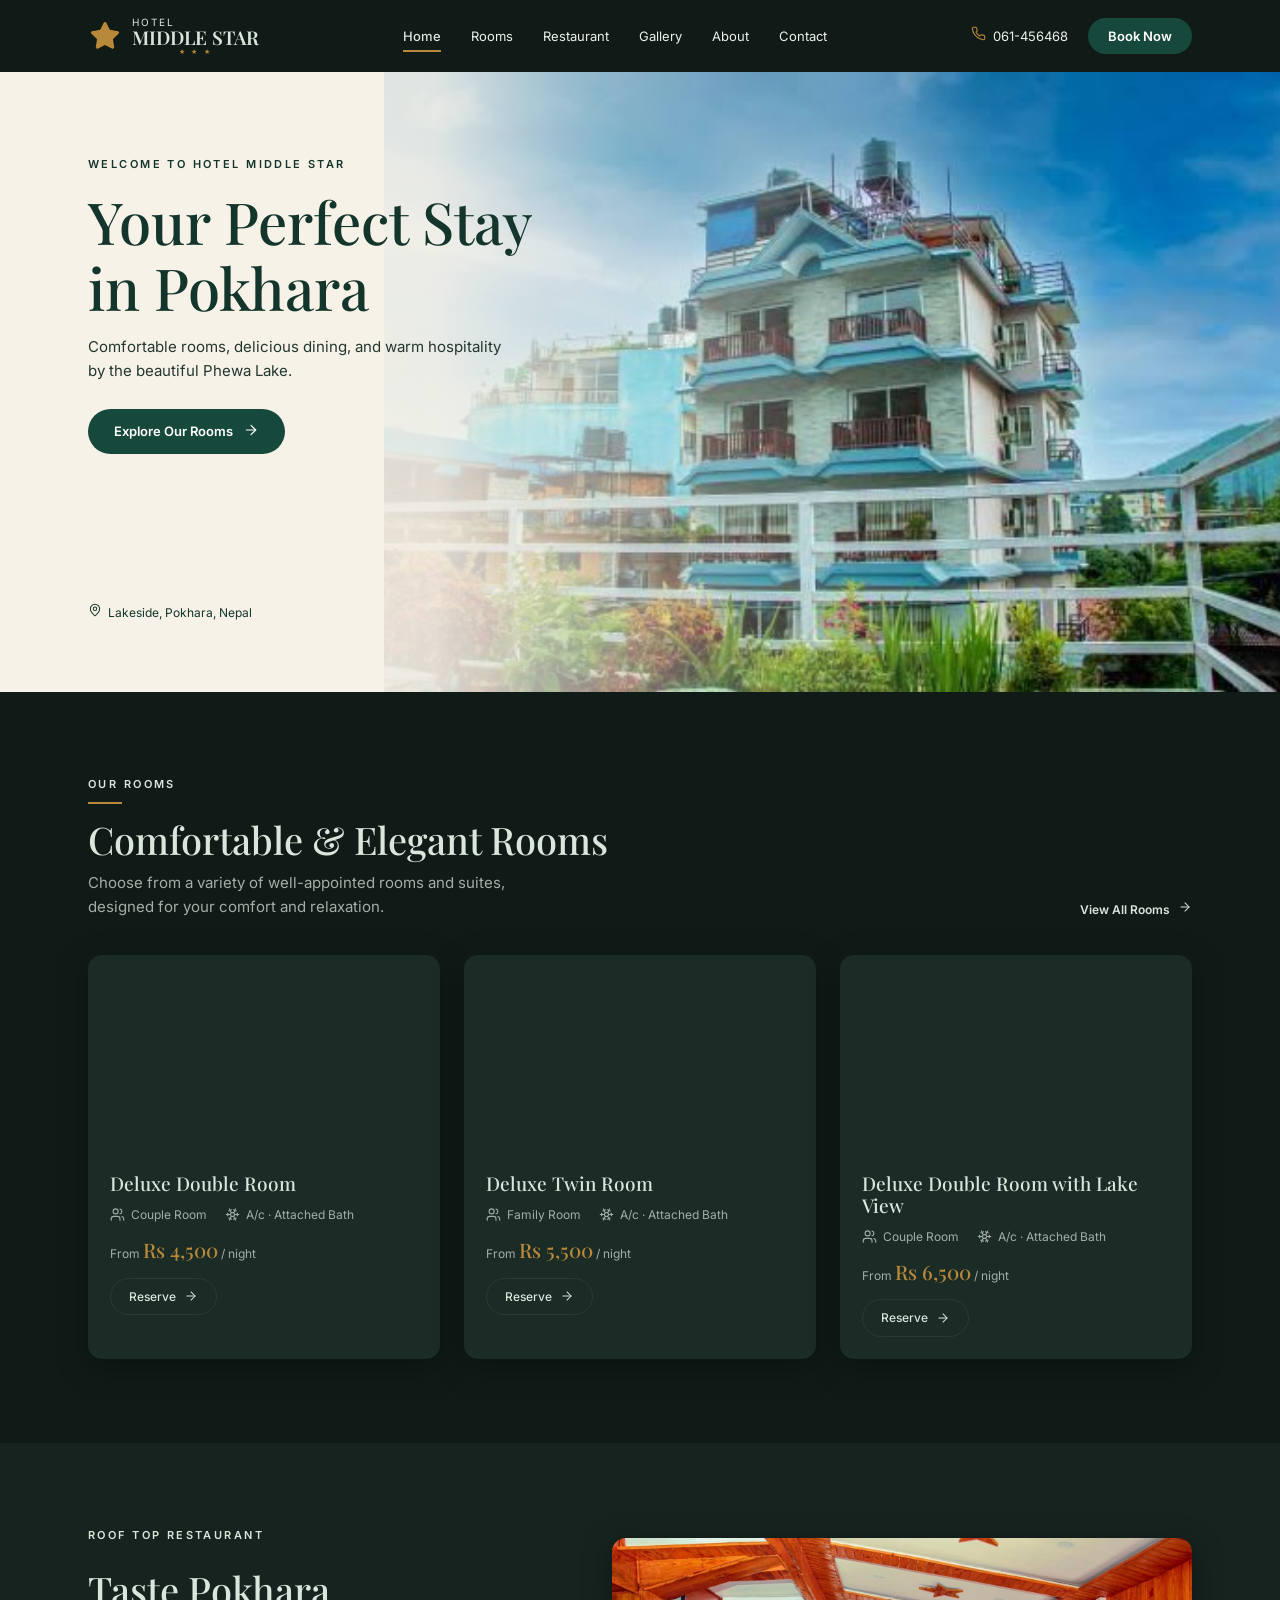
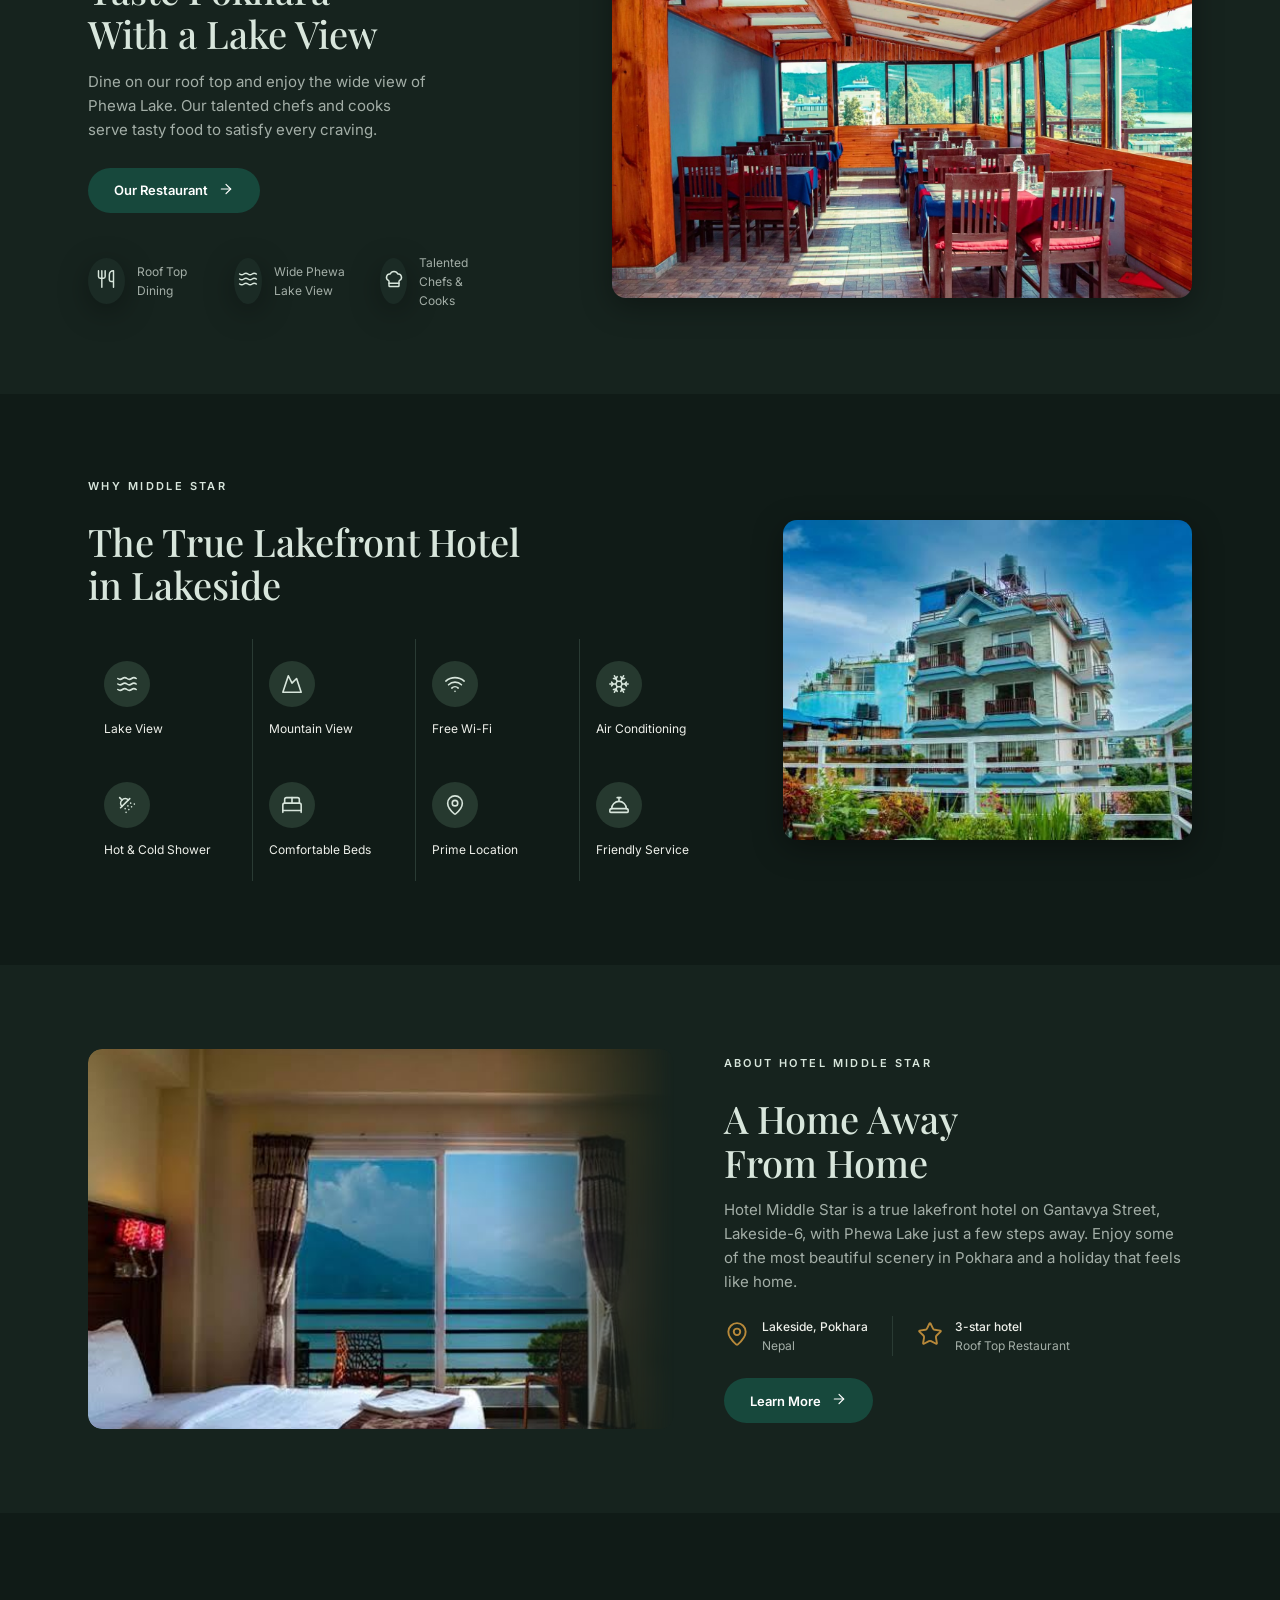
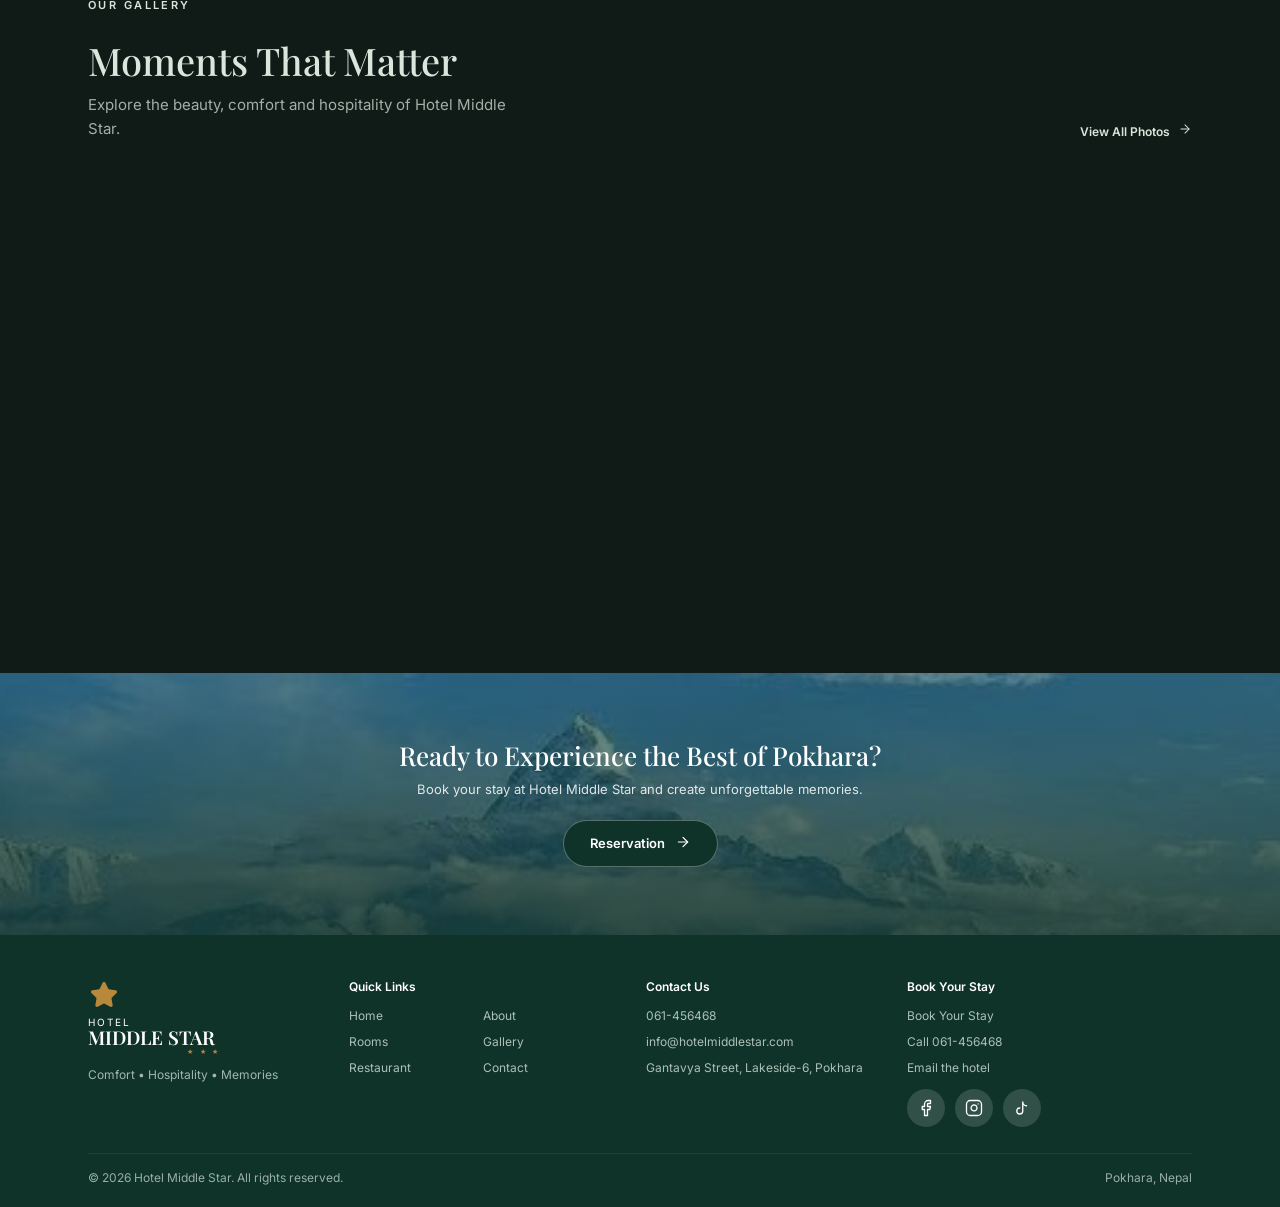
==== commit 8302da31: "remove agents booking page and added" ====
--- a/index.html
+++ b/index.html
@@ -127,7 +127,7 @@
       <a href="gallery.html">Gallery</a>
       <a href="about.html">About</a>
       <a href="contact.html">Contact</a>
-      <a class="mbk" href="rooms.html">Book Now</a>
+      <a class="mbk" href="contact.html#booking">Book Now</a>
     </nav>
     <div class="rt">
       <a class="tel" href="tel:061456468">
@@ -137,7 +137,7 @@
           </svg>
         </i>061-456468
       </a>
-      <a class="bt" href="rooms.html">Book Now</a>
+      <a class="bt" href="contact.html#booking">Book Now</a>
       <button id="mb" class="mb" aria-label="Open menu" aria-expanded="false" aria-controls="nav">
         <svg class="i-menu" width="22" height="22" viewBox="0 0 24 24" fill="none" stroke="currentColor" stroke-width="1.75" stroke-linecap="round" stroke-linejoin="round" aria-hidden="true">
           <line x1="4" x2="20" y1="12" y2="12"/>
@@ -242,8 +242,7 @@
               </span>
             </div>
             <div class="mu pr">From <b>Rs 4,500</b> / night</div>
-            <a class="ob" href="https://www.booking.com/searchresults.html?ss=Hotel+Middle+Star+Pokhara" target="_blank" rel="noopener noreferrer">
-              Reserve 
+            <a class="ob" href="contact.html#booking">Reserve 
               <svg width="14" height="14" viewBox="0 0 24 24" fill="none" stroke="currentColor" stroke-width="1.75" stroke-linecap="round" stroke-linejoin="round" aria-hidden="true">
                 <path d="M5 12h14"/>
                 <path d="m12 5 7 7-7 7"/>
@@ -286,8 +285,7 @@
               </span>
             </div>
             <div class="mu pr">From <b>Rs 5,500</b> / night</div>
-            <a class="ob" href="https://www.booking.com/searchresults.html?ss=Hotel+Middle+Star+Pokhara" target="_blank" rel="noopener noreferrer">
-              Reserve 
+            <a class="ob" href="contact.html#booking">Reserve 
               <svg width="14" height="14" viewBox="0 0 24 24" fill="none" stroke="currentColor" stroke-width="1.75" stroke-linecap="round" stroke-linejoin="round" aria-hidden="true">
                 <path d="M5 12h14"/>
                 <path d="m12 5 7 7-7 7"/>
@@ -330,8 +328,7 @@
               </span>
             </div>
             <div class="mu pr">From <b>Rs 6,500</b> / night</div>
-            <a class="ob" href="https://www.booking.com/searchresults.html?ss=Hotel+Middle+Star+Pokhara" target="_blank" rel="noopener noreferrer">
-              Reserve 
+            <a class="ob" href="contact.html#booking">Reserve 
               <svg width="14" height="14" viewBox="0 0 24 24" fill="none" stroke="currentColor" stroke-width="1.75" stroke-linecap="round" stroke-linejoin="round" aria-hidden="true">
                 <path d="M5 12h14"/>
                 <path d="m12 5 7 7-7 7"/>
@@ -625,8 +622,7 @@
   <div class="w rv">
     <h2>Ready to Experience the Best of Pokhara?</h2>
     <p>Book your stay at Hotel Middle Star and create unforgettable memories.</p>
-    <a class="bt" href="https://www.booking.com/searchresults.html?ss=Hotel+Middle+Star+Pokhara" target="_blank" rel="noopener noreferrer">
-      Reservation
+    <a class="bt" href="contact.html#booking">Reservation
       <i><svg width="16" height="16" viewBox="0 0 24 24" fill="none" stroke="currentColor" stroke-width="1.75" stroke-linecap="round" stroke-linejoin="round" aria-hidden="true"><path d="M5 12h14"/><path d="m12 5 7 7-7 7"/></svg></i>
     </a>
   </div>
@@ -668,7 +664,7 @@
       </div>
       <div>
         <h4>Book Your Stay</h4>
-        <a href="rooms.html">Book via travel agents</a>
+        <a href="contact.html#booking">Book Your Stay</a>
         <a href="tel:+97761456468">Call 061-456468</a>
         <a href="mailto:info@hotelmiddlestar.com">Email the hotel</a>
         <div class="sl" style="margin-top:12px">
--- a/assets/css/components.css
+++ b/assets/css/components.css
@@ -314,7 +314,19 @@
 
 .ts .hd .ey {
   color: var(--mu);
-  font-size: 9px
+  font-size: 9px;
+  display: block;
+  text-transform: uppercase;
+  letter-spacing: .22em
+}
+
+.ts .hd .ey:after {
+  content: "";
+  display: block;
+  width: 34px;
+  height: 2px;
+  background: var(--au);
+  margin: 8px auto 0;
 }
 
 .tg {
@@ -657,6 +669,8 @@
 .av-g {
   background: var(--g)
 }
+.av-w { 
+  background: #1fa855 }   /* WhatsApp green */
 
 #mb .i-x {
   display: none
